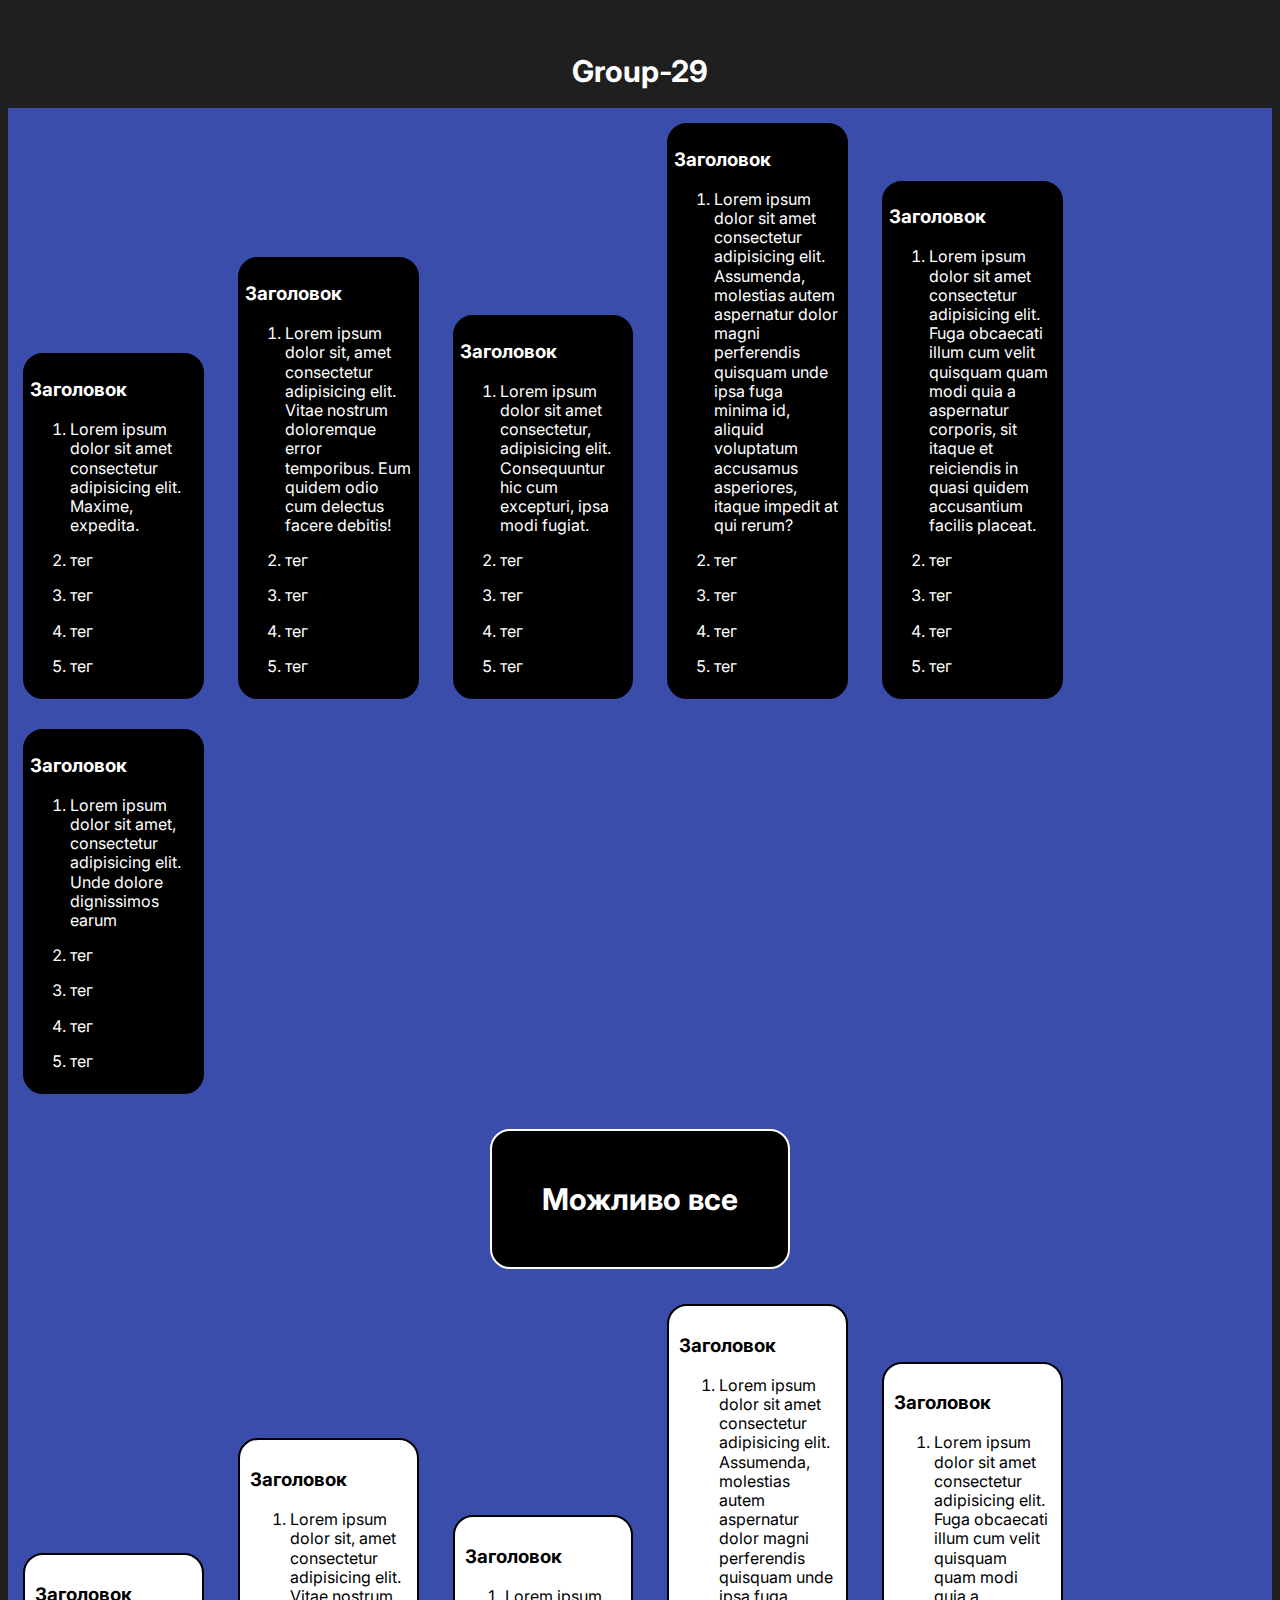
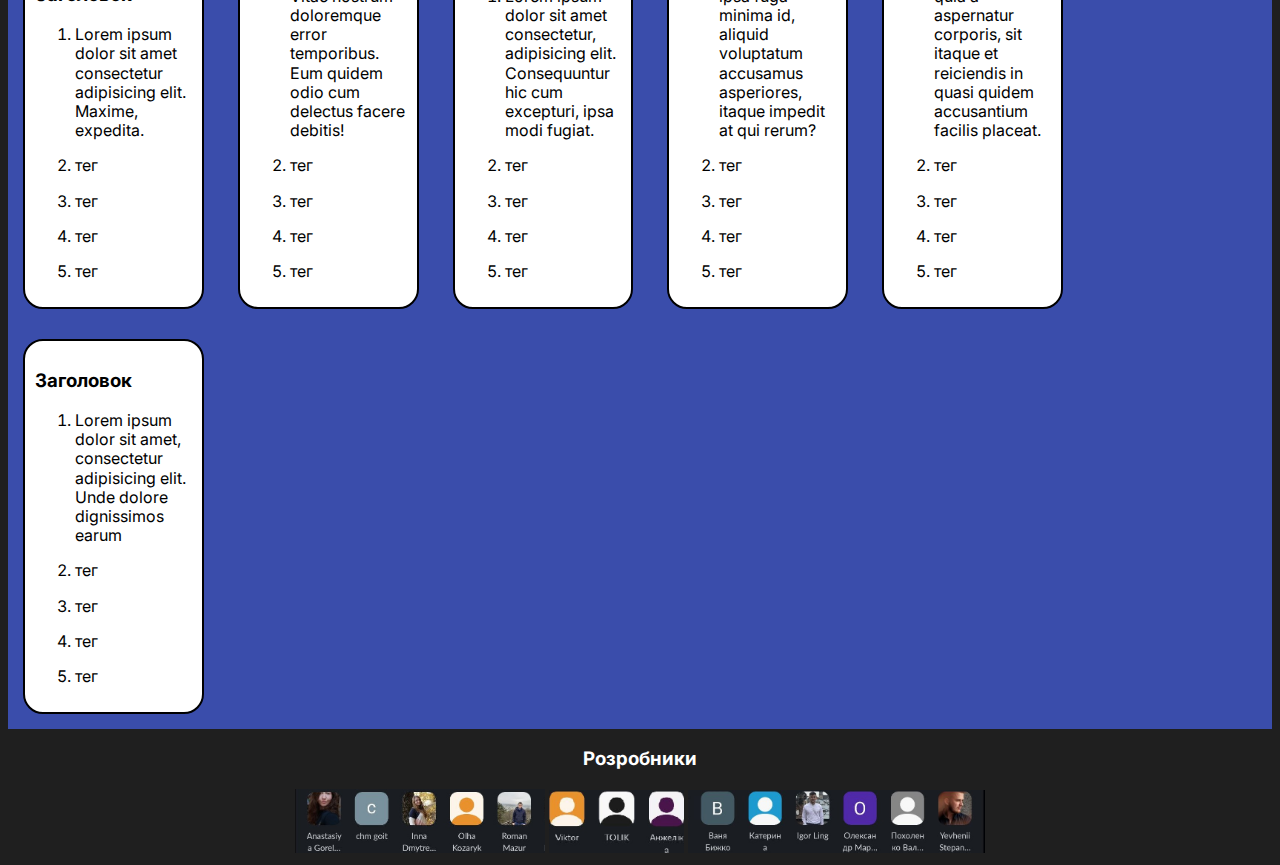
==== index.html @ 70ff9d29 "mind map all" ====
<!DOCTYPE html>
<html lang="uk">
<head>
    <meta charset="UTF-8">
    <meta http-equiv="X-UA-Compatible" content="IE=edge">
    <meta name="viewport" content="width=device-width, initial-scale=1.0">
    <title>Document</title>
    <link rel="stylesheet" href="./CSS/styles.css">
    <link rel="preconnect" href="https://fonts.googleapis.com">
    <link rel="preconnect" href="https://fonts.gstatic.com" crossorigin>
    <link href="https://fonts.googleapis.com/css2?family=Inter:wght@400;700&display=swap" rel="stylesheet">
</head>
<body>
    <header class="hdr-h">
        <h1>Group-29</h1>
    </header>
    <main>

   
    <div class="container">
    <div class="first">
        <div class="d1">
            <h3>Заголовок</h3>
            <ol>
                <li>
                    <p>Lorem ipsum dolor sit amet consectetur adipisicing elit. Maxime, expedita.</p>
                </li>
                <li>
                    <p>тег</p>
                </li>
                <li>
                    <p>тег</p>
                </li>
                <li>
                    <p>тег</p>
                </li>
                <li>
                    <p>тег</p>
                </li>
            </ol>
        </div>
        <div class="d2">
            <h3>Заголовок</h3>
            <ol>
                <li>
                    <p>Lorem ipsum dolor sit, amet consectetur adipisicing elit. Vitae nostrum doloremque error temporibus. Eum quidem odio cum delectus facere debitis!</p>
                </li>
                <li>
                    <p>тег</p>
                </li>
                <li>
                    <p>тег</p>
                </li>
                <li>
                    <p>тег</p>
                </li>
                <li>
                    <p>тег</p>
                </li>
            </ol>
        </div>
        <div class="d3">
            <h3>Заголовок</h3>
            <ol>
                <li>
                    <p>Lorem ipsum dolor sit amet consectetur, adipisicing elit. Consequuntur hic cum excepturi, ipsa modi fugiat.</p>
                </li>
                <li>
                    <p>тег</p>
                </li>
                <li>
                    <p>тег</p>
                </li>
                <li>
                    <p>тег</p>
                </li>
                <li>
                    <p>тег</p>
                </li>
            </ol>
        </div>
        <div class="d4">
            <h3>Заголовок</h3>
            <ol>
                <li>
                    <p>Lorem ipsum dolor sit amet consectetur adipisicing elit. Assumenda, molestias autem aspernatur dolor magni perferendis quisquam unde ipsa fuga minima id, aliquid voluptatum accusamus asperiores, itaque impedit at qui rerum?</p>
                </li>
                <li>
                    <p>тег</p>
                </li>
                <li>
                    <p>тег</p>
                </li>
                <li>
                    <p>тег</p>
                </li>
                <li>
                    <p>тег</p>
                </li>
            </ol>
        </div>
        <div class="d5">
            <h3>Заголовок</h3>
            <ol>
                <li>
                    <p>Lorem ipsum dolor sit amet consectetur adipisicing elit. Fuga obcaecati illum cum velit quisquam quam modi quia a aspernatur corporis, sit itaque et reiciendis in quasi quidem accusantium facilis placeat.</p>
                </li>
                <li>
                    <p>тег</p>
                </li>
                <li>
                    <p>тег</p>
                </li>
                <li>
                    <p>тег</p>
                </li>
                <li>
                    <p>тег</p>
                </li>
            </ol>
        </div>
        
        <div class="d6">
            <h3>Заголовок</h3>
            <ol>
                <li>
                    <p>Lorem ipsum dolor sit amet, consectetur adipisicing elit. Unde dolore dignissimos earum </p>
                </li>
                <li>
                    <p>тег</p>
                </li>
                <li>
                    <p>тег</p>
                </li>
                <li>
                    <p>тег</p>
                </li>
                <li>
                    <p>тег</p>
                </li>
            </ol>
        </div>
        </div>
        <div class="block-h">
        
            <h2 class="main-h2">Можливо все</h2>
       
        </div>
        
                <div class="d7">
                    <h3>Заголовок</h3>
                    <ol>
                        <li>
                            <p>Lorem ipsum dolor sit amet consectetur adipisicing elit. Maxime, expedita.</p>
                        </li>
                        <li>
                            <p>тег</p>
                        </li>
                        <li>
                            <p>тег</p>
                        </li>
                        <li>
                            <p>тег</p>
                        </li>
                        <li>
                            <p>тег</p>
                        </li>
                    </ol>
                </div>
                <div class="d8">
                    <h3>Заголовок</h3>
                    <ol>
                        <li>
                            <p>Lorem ipsum dolor sit, amet consectetur adipisicing elit. Vitae nostrum doloremque error temporibus. Eum
                                quidem odio cum delectus facere debitis!</p>
                        </li>
                        <li>
                            <p>тег</p>
                        </li>
                        <li>
                            <p>тег</p>
                        </li>
                        <li>
                            <p>тег</p>
                        </li>
                        <li>
                            <p>тег</p>
                        </li>
                    </ol>
                </div>
                <div class="d9">
                    <h3>Заголовок</h3>
                    <ol>
                        <li>
                            <p>Lorem ipsum dolor sit amet consectetur, adipisicing elit. Consequuntur hic cum excepturi, ipsa modi
                                fugiat.</p>
                        </li>
                        <li>
                            <p>тег</p>
                        </li>
                        <li>
                            <p>тег</p>
                        </li>
                        <li>
                            <p>тег</p>
                        </li>
                        <li>
                            <p>тег</p>
                        </li>
                    </ol>
                </div>
                <div class="d10">
                    <h3>Заголовок</h3>
                    <ol>
                        <li>
                            <p>Lorem ipsum dolor sit amet consectetur adipisicing elit. Assumenda, molestias autem aspernatur dolor
                                magni perferendis quisquam unde ipsa fuga minima id, aliquid voluptatum accusamus asperiores, itaque
                                impedit at qui rerum?</p>
                        </li>
                        <li>
                            <p>тег</p>
                        </li>
                        <li>
                            <p>тег</p>
                        </li>
                        <li>
                            <p>тег</p>
                        </li>
                        <li>
                            <p>тег</p>
                        </li>
                    </ol>
                </div>
                <div class="d11">
                    <h3>Заголовок</h3>
                    <ol>
                        <li>
                            <p>Lorem ipsum dolor sit amet consectetur adipisicing elit. Fuga obcaecati illum cum velit quisquam quam
                                modi quia a aspernatur corporis, sit itaque et reiciendis in quasi quidem accusantium facilis placeat.
                            </p>
                        </li>
                        <li>
                            <p>тег</p>
                        </li>
                        <li>
                            <p>тег</p>
                        </li>
                        <li>
                            <p>тег</p>
                        </li>
                        <li>
                            <p>тег</p>
                        </li>
                    </ol>
                </div>
                
                <div class="d12">
                    <h3>Заголовок</h3>
                    <ol>
                        <li>
                            <p>Lorem ipsum dolor sit amet, consectetur adipisicing elit. Unde dolore dignissimos earum </p>
                        </li>
                        <li>
                            <p>тег</p>
                        </li>
                        <li>
                            <p>тег</p>
                        </li>
                        <li>
                            <p>тег</p>
                        </li>
                        <li>
                            <p>тег</p>
                        </li>
                    </ol>
                </div>
            </div>
        
    

    
    </main>
<footer class="ftr">
    <h3>Розробники</h3>
    <div class="ftr-foto">
    <img src="./images/1part.jpg" alt="розробники" width="250">
    <img src="./images/2part.jpg" alt="розробники" width="135">
    <img src="./images/3part.jpg" alt="розробники" width="297">
</div>
</footer>
</body>
</html>
---- CSS/styles.css ----
*,
*::before,
*::after {
  box-sizing: border-box;
}

body {
  font-family: Inter, sans-serif;
  font-style: normal;
  font-weight: 400;
  font-size: 16px;
  line-height: 1.2;
  background-color: #1f1f1f;
}

h1 {
  font-weight: 700;
  font-size: 30px;

  color: #fff;
}

.container {
  background-color: #3a4dab;
  margin: 0 auto;
  padding: 0;
}
.hdr-h {
  text-align: center;
  padding: 25px;

  height: 100px;
  margin: 0 0;
  font-weight: 700;
  font-size: 35px;
  line-height: 1.2;
  color: #fff;
  background-color: #1f1f1f;
}

.d1,
.d2,
.d3,
.d4,
.d5,
.d6 {
  border: 2px black solid;
  max-width: 14.3%;
  padding: 5px;
  margin: 15px;
  border-radius: 20px;
  display: inline-block;
  color: #fff;
  background-color: #000;
}

.d1:hover {
  color: #000;
  background-color: #fff;
}

.d2:hover {
  color: black;
  background-color: #fff;
}

.d3:hover {
  color: black;
  background-color: #fff;
}

.d4:hover {
  color: #343234;
  background-color: #fff;
}

.d5:hover {
  color: black;
  background-color: #fff;
}

.d6:hover {
  color: black;
  background-color: #fff;
}

.d7,
.d8,
.d9,
.d10,
.d11,
.d12 {
  color: black;
  background-color: #fff;
  border: 2px black solid;
  max-width: 14.3%;
  padding: 10px;
  margin: 15px;
  border-radius: 20px;
  display: inline-block;
}

.d7:hover {
  color: #fff;
  background-color: black;
}
.d8:hover {
  color: #fff;
  background-color: black;
}
.d9:hover {
  color: #fff;
  background-color: black;
}
.d10:hover {
  color: #fff;
  background-color: black;
}
.d11:hover {
  color: #fff;
  background-color: black;
}
.d12:hover {
  color: #fff;
  background-color: black;
}

.block-h {
  display: flex;
  justify-content: center;
}

.main-h2 {
  font-size: 30px;
  padding: 50px;
  background-color: black;
  text-align: center;
  margin: 20px;
  color: #fff;
  border: 2px solid #fff;
  border-radius: 20px;
}
.main-h2:hover,
.main-h2:focus {
  color: black;
  background-color: #fff;
}

.ftr {
  background-color: #1f1f1f;
  color: white;
  text-align: center;
}

.ftr-foto {
  background-color: #1f1f1f;
}
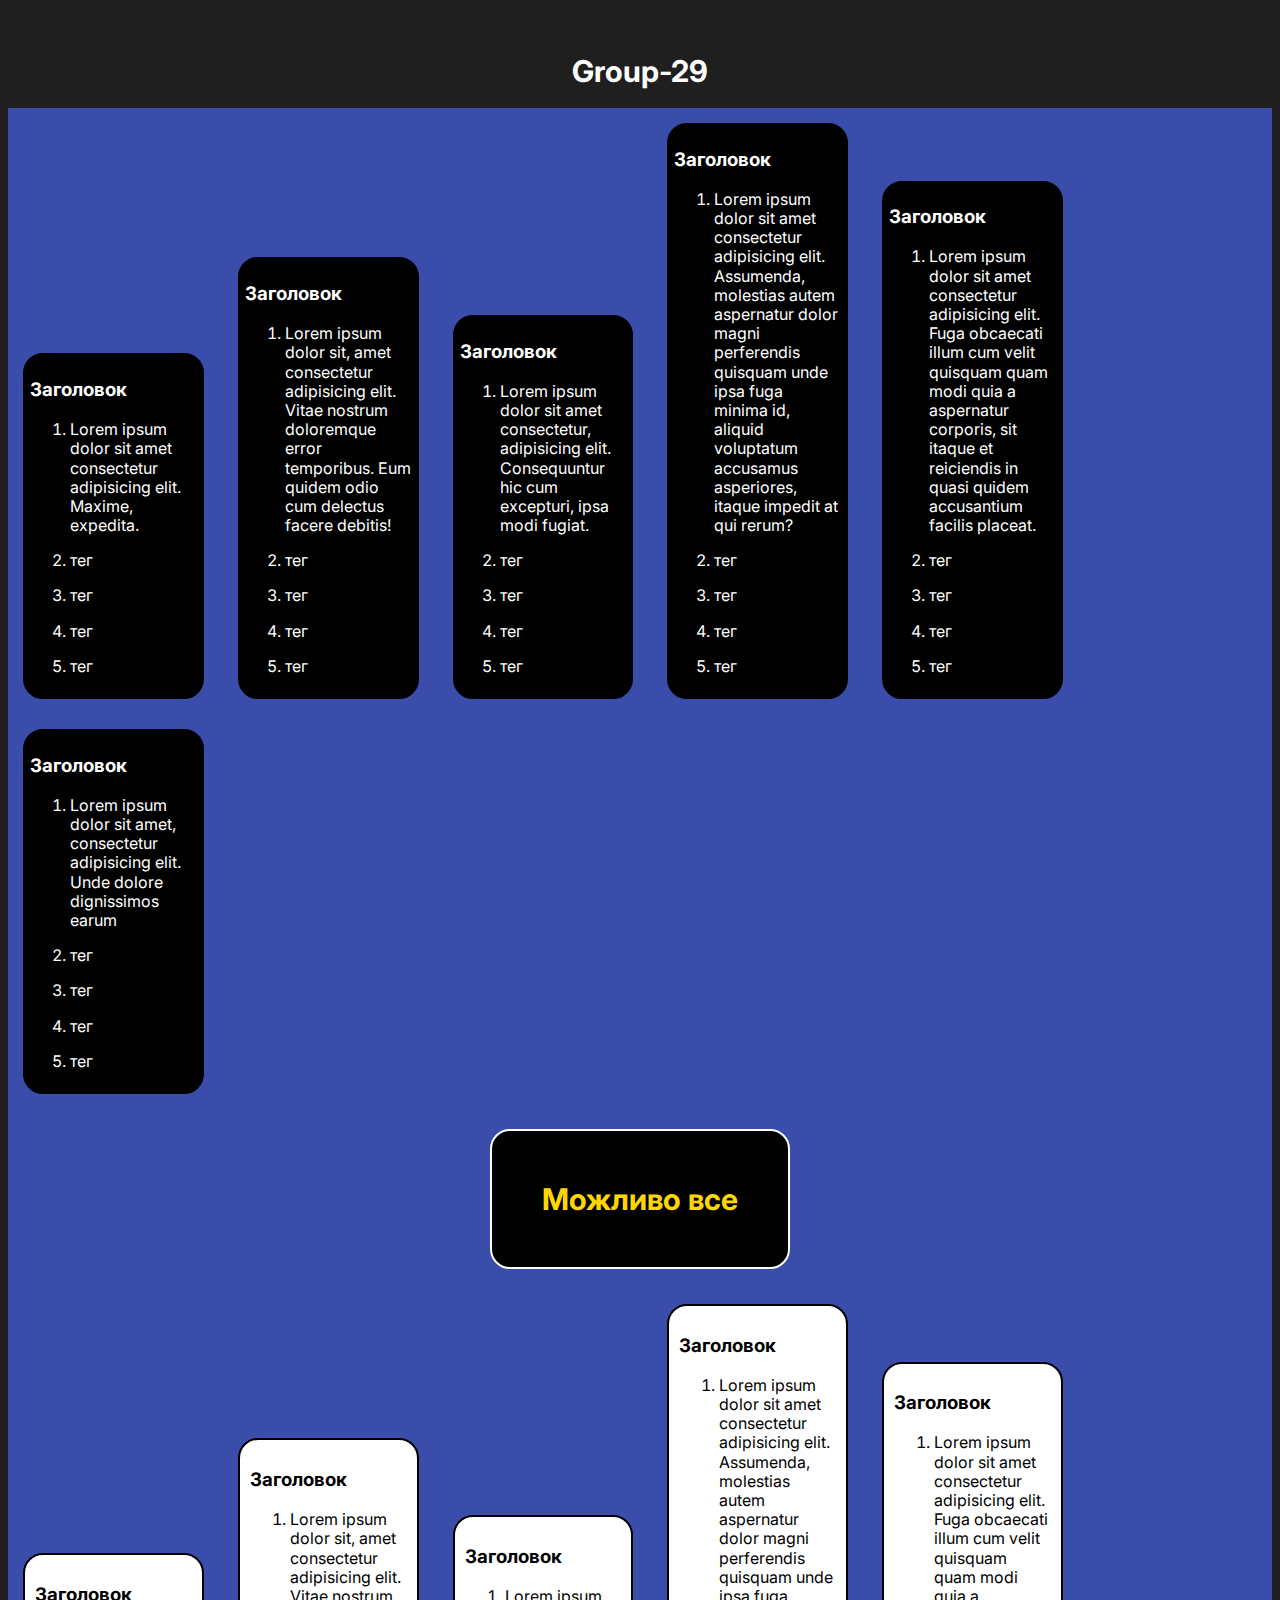
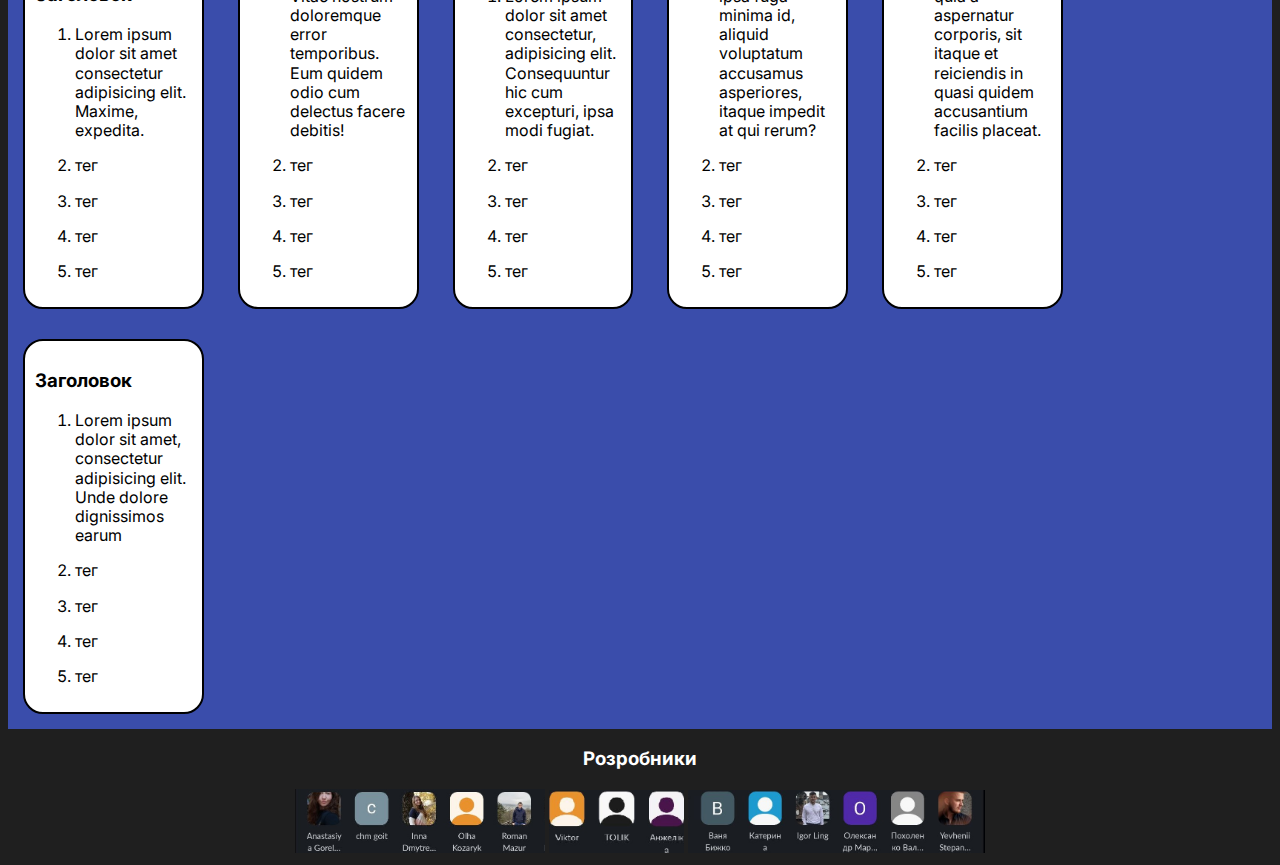
==== commit 51c74a89: "maidmap up" ====
--- a/index.html
+++ b/index.html
@@ -4,7 +4,7 @@
     <meta charset="UTF-8">
     <meta http-equiv="X-UA-Compatible" content="IE=edge">
     <meta name="viewport" content="width=device-width, initial-scale=1.0">
-    <title>Document</title>
+    <title>Mindmap Group-29</title>
     <link rel="stylesheet" href="./CSS/styles.css">
     <link rel="preconnect" href="https://fonts.googleapis.com">
     <link rel="preconnect" href="https://fonts.gstatic.com" crossorigin>
--- a/CSS/styles.css
+++ b/CSS/styles.css
@@ -136,14 +136,14 @@
   background-color: black;
   text-align: center;
   margin: 20px;
-  color: #fff;
+  color: gold;
   border: 2px solid #fff;
   border-radius: 20px;
 }
-.main-h2:hover,
-.main-h2:focus {
+.main-h2:hover {
   color: black;
-  background-color: #fff;
+
+  background-color: gold;
 }
 
 .ftr {
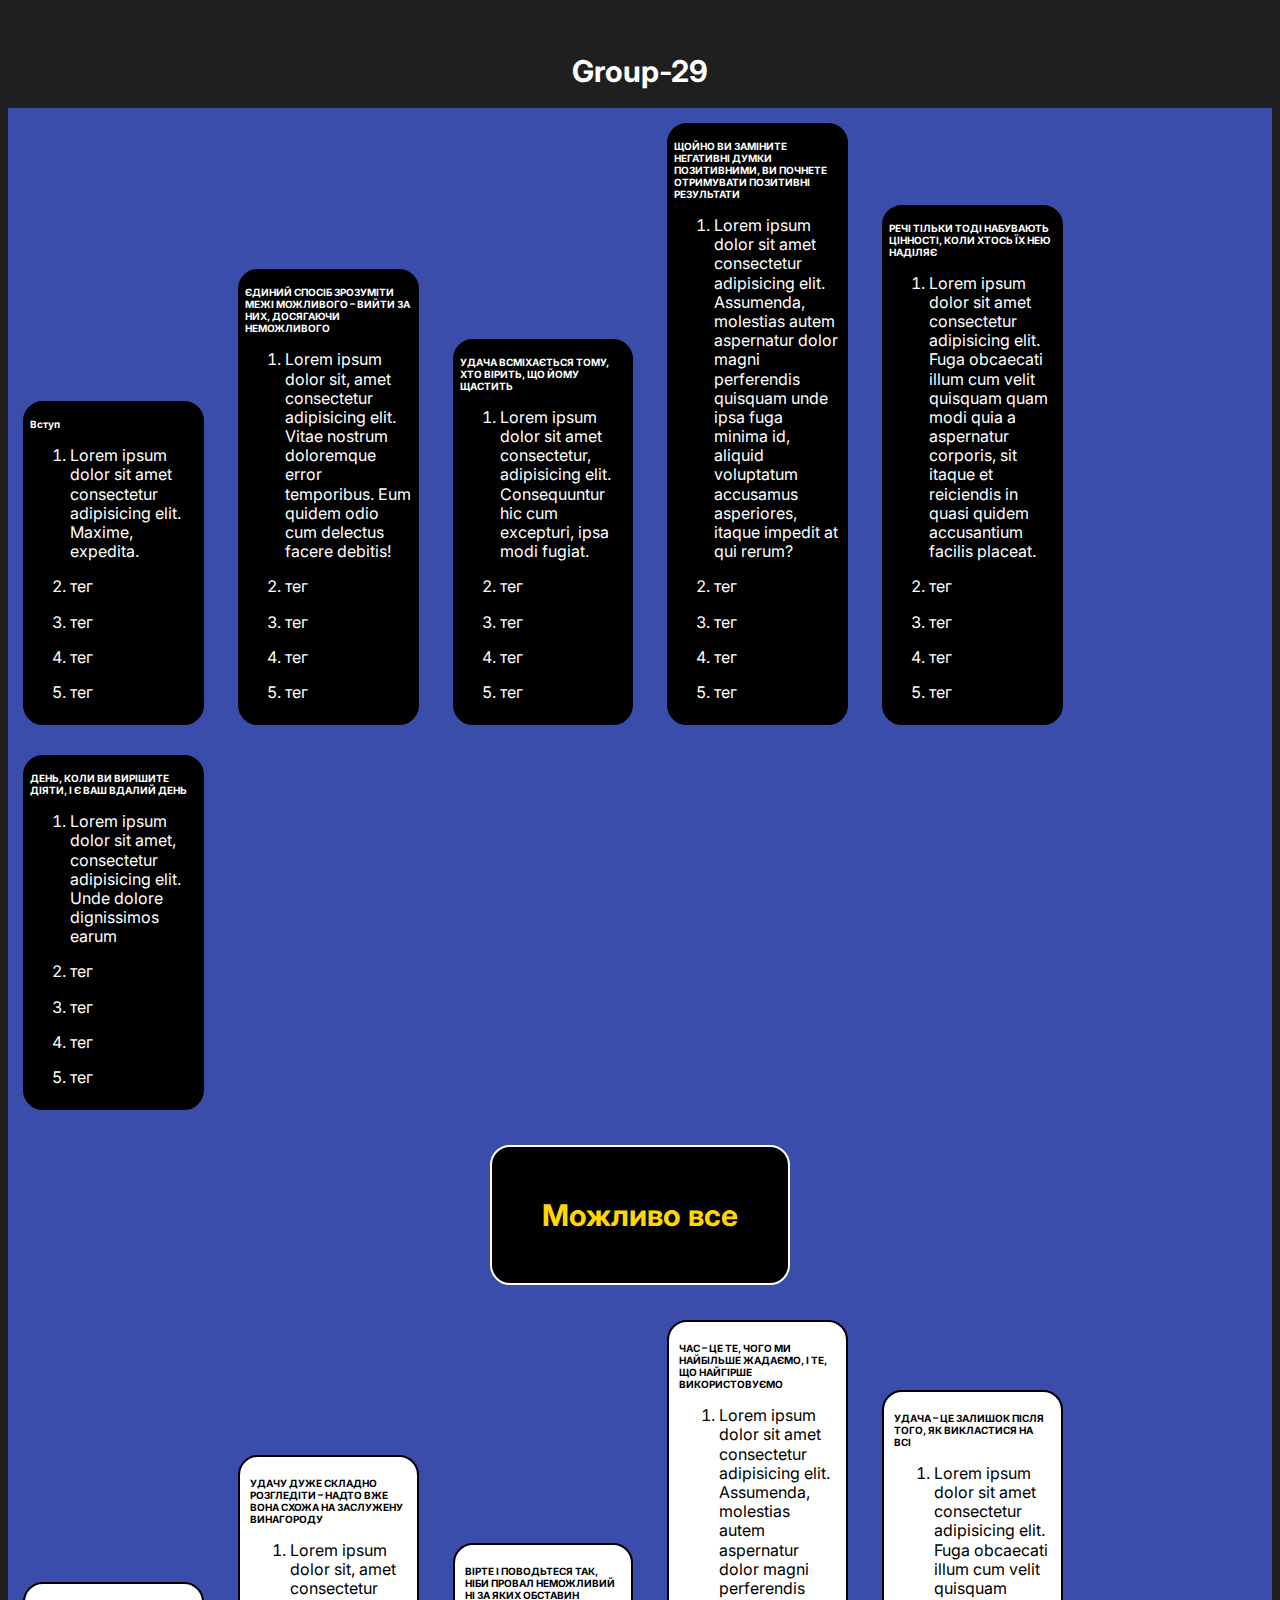
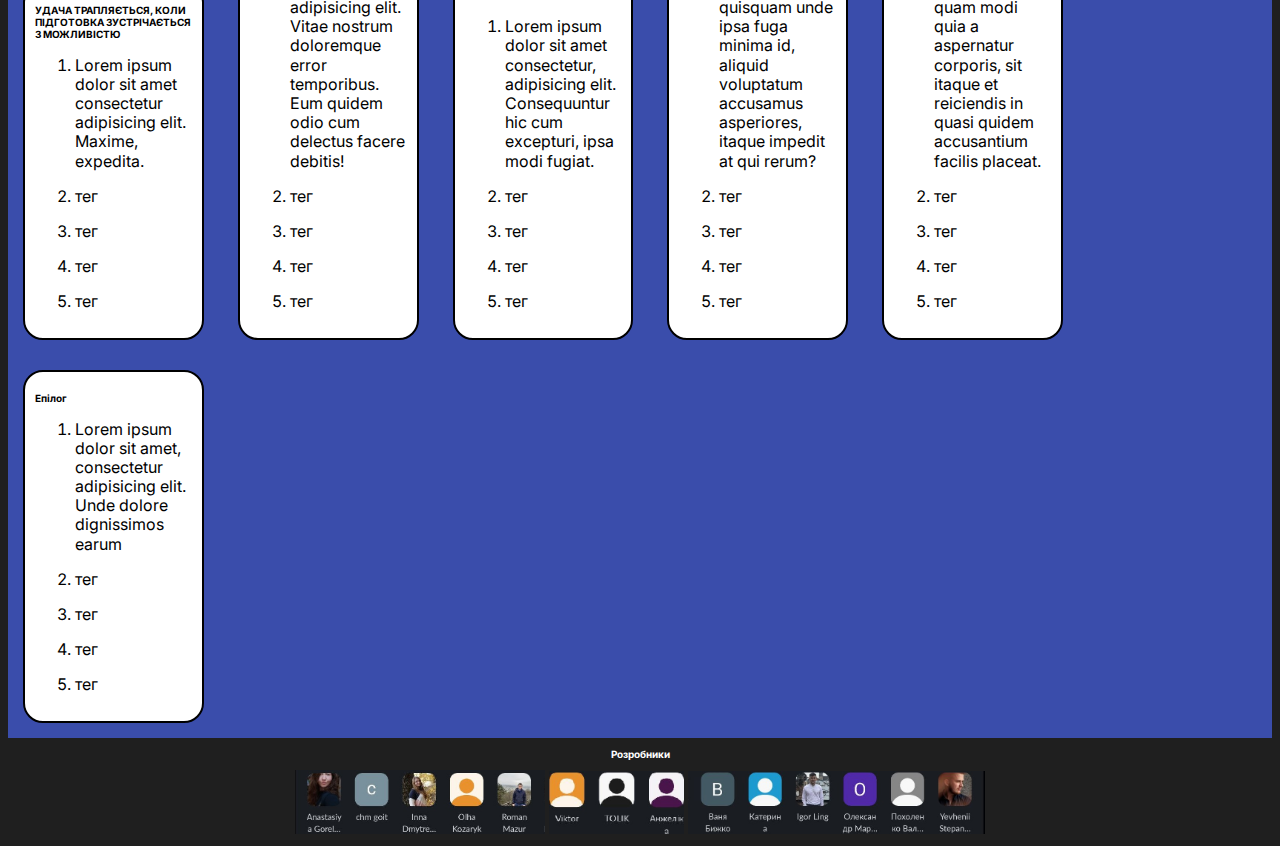
==== commit 09f585dc: "заголовки" ====
--- a/index.html
+++ b/index.html
@@ -20,7 +20,7 @@
     <div class="container">
     <div class="first">
         <div class="d1">
-            <h3>Заголовок</h3>
+            <h3>Вступ</h3>
             <ol>
                 <li>
                     <p>Lorem ipsum dolor sit amet consectetur adipisicing elit. Maxime, expedita.</p>
@@ -40,7 +40,7 @@
             </ol>
         </div>
         <div class="d2">
-            <h3>Заголовок</h3>
+            <h3>ЄДИНИЙ СПОСІБ ЗРОЗУМІТИ МЕЖІ МОЖЛИВОГО – ВИЙТИ ЗА НИХ, ДОСЯГАЮЧИ НЕМОЖЛИВОГО</h3>
             <ol>
                 <li>
                     <p>Lorem ipsum dolor sit, amet consectetur adipisicing elit. Vitae nostrum doloremque error temporibus. Eum quidem odio cum delectus facere debitis!</p>
@@ -60,7 +60,7 @@
             </ol>
         </div>
         <div class="d3">
-            <h3>Заголовок</h3>
+            <h3>УДАЧА ВСМІХАЄТЬСЯ ТОМУ, ХТО ВІРИТЬ, ЩО ЙОМУ ЩАСТИТЬ</h3>
             <ol>
                 <li>
                     <p>Lorem ipsum dolor sit amet consectetur, adipisicing elit. Consequuntur hic cum excepturi, ipsa modi fugiat.</p>
@@ -80,7 +80,8 @@
             </ol>
         </div>
         <div class="d4">
-            <h3>Заголовок</h3>
+            <h3>ЩОЙНО ВИ ЗАМІНИТЕ НЕГАТИВНІ ДУМКИ ПОЗИТИВНИМИ, ВИ ПОЧНЕТЕ ОТРИМУВАТИ
+            ПОЗИТИВНІ РЕЗУЛЬТАТИ</h3>
             <ol>
                 <li>
                     <p>Lorem ipsum dolor sit amet consectetur adipisicing elit. Assumenda, molestias autem aspernatur dolor magni perferendis quisquam unde ipsa fuga minima id, aliquid voluptatum accusamus asperiores, itaque impedit at qui rerum?</p>
@@ -100,7 +101,7 @@
             </ol>
         </div>
         <div class="d5">
-            <h3>Заголовок</h3>
+            <h3>РЕЧІ ТІЛЬКИ ТОДІ НАБУВАЮТЬ ЦІННОСТІ, КОЛИ ХТОСЬ ЇХ НЕЮ НАДІЛЯЄ</h3>
             <ol>
                 <li>
                     <p>Lorem ipsum dolor sit amet consectetur adipisicing elit. Fuga obcaecati illum cum velit quisquam quam modi quia a aspernatur corporis, sit itaque et reiciendis in quasi quidem accusantium facilis placeat.</p>
@@ -121,7 +122,7 @@
         </div>
         
         <div class="d6">
-            <h3>Заголовок</h3>
+            <h3>ДЕНЬ, КОЛИ ВИ ВИРІШИТЕ ДІЯТИ, І Є ВАШ ВДАЛИЙ ДЕНЬ</h3>
             <ol>
                 <li>
                     <p>Lorem ipsum dolor sit amet, consectetur adipisicing elit. Unde dolore dignissimos earum </p>
@@ -148,7 +149,7 @@
         </div>
         
                 <div class="d7">
-                    <h3>Заголовок</h3>
+                    <h3>УДАЧА ТРАПЛЯЄТЬСЯ, КОЛИ ПІДГОТОВКА ЗУСТРІЧАЄТЬСЯ З МОЖЛИВІСТЮ</h3>
                     <ol>
                         <li>
                             <p>Lorem ipsum dolor sit amet consectetur adipisicing elit. Maxime, expedita.</p>
@@ -168,7 +169,8 @@
                     </ol>
                 </div>
                 <div class="d8">
-                    <h3>Заголовок</h3>
+                    <h3>УДАЧУ ДУЖЕ СКЛАДНО РОЗГЛЕДІТИ – НАДТО ВЖЕ ВОНА СХОЖА НА ЗАСЛУЖЕНУ
+                    ВИНАГОРОДУ</h3>
                     <ol>
                         <li>
                             <p>Lorem ipsum dolor sit, amet consectetur adipisicing elit. Vitae nostrum doloremque error temporibus. Eum
@@ -189,7 +191,7 @@
                     </ol>
                 </div>
                 <div class="d9">
-                    <h3>Заголовок</h3>
+                    <h3>ВІРТЕ І ПОВОДЬТЕСЯ ТАК, НІБИ ПРОВАЛ НЕМОЖЛИВИЙ НІ ЗА ЯКИХ ОБСТАВИН</h3>
                     <ol>
                         <li>
                             <p>Lorem ipsum dolor sit amet consectetur, adipisicing elit. Consequuntur hic cum excepturi, ipsa modi
@@ -210,7 +212,7 @@
                     </ol>
                 </div>
                 <div class="d10">
-                    <h3>Заголовок</h3>
+                    <h3>ЧАС – ЦЕ ТЕ, ЧОГО МИ НАЙБІЛЬШЕ ЖАДАЄМО, І ТЕ, ЩО НАЙГІРШЕ ВИКОРИСТОВУЄМО</h3>
                     <ol>
                         <li>
                             <p>Lorem ipsum dolor sit amet consectetur adipisicing elit. Assumenda, molestias autem aspernatur dolor
@@ -232,7 +234,7 @@
                     </ol>
                 </div>
                 <div class="d11">
-                    <h3>Заголовок</h3>
+                    <h3>УДАЧА – ЦЕ ЗАЛИШОК ПІСЛЯ ТОГО, ЯК ВИКЛАСТИСЯ НА ВСІ</h3>
                     <ol>
                         <li>
                             <p>Lorem ipsum dolor sit amet consectetur adipisicing elit. Fuga obcaecati illum cum velit quisquam quam
@@ -255,7 +257,7 @@
                 </div>
                 
                 <div class="d12">
-                    <h3>Заголовок</h3>
+                    <h3>Епілог</h3>
                     <ol>
                         <li>
                             <p>Lorem ipsum dolor sit amet, consectetur adipisicing elit. Unde dolore dignissimos earum </p>
--- a/CSS/styles.css
+++ b/CSS/styles.css
@@ -18,6 +18,11 @@
   font-size: 30px;
 
   color: #fff;
+}
+
+h3 {
+  font-weight: 700;
+  font-size: 10px;
 }
 
 .container {
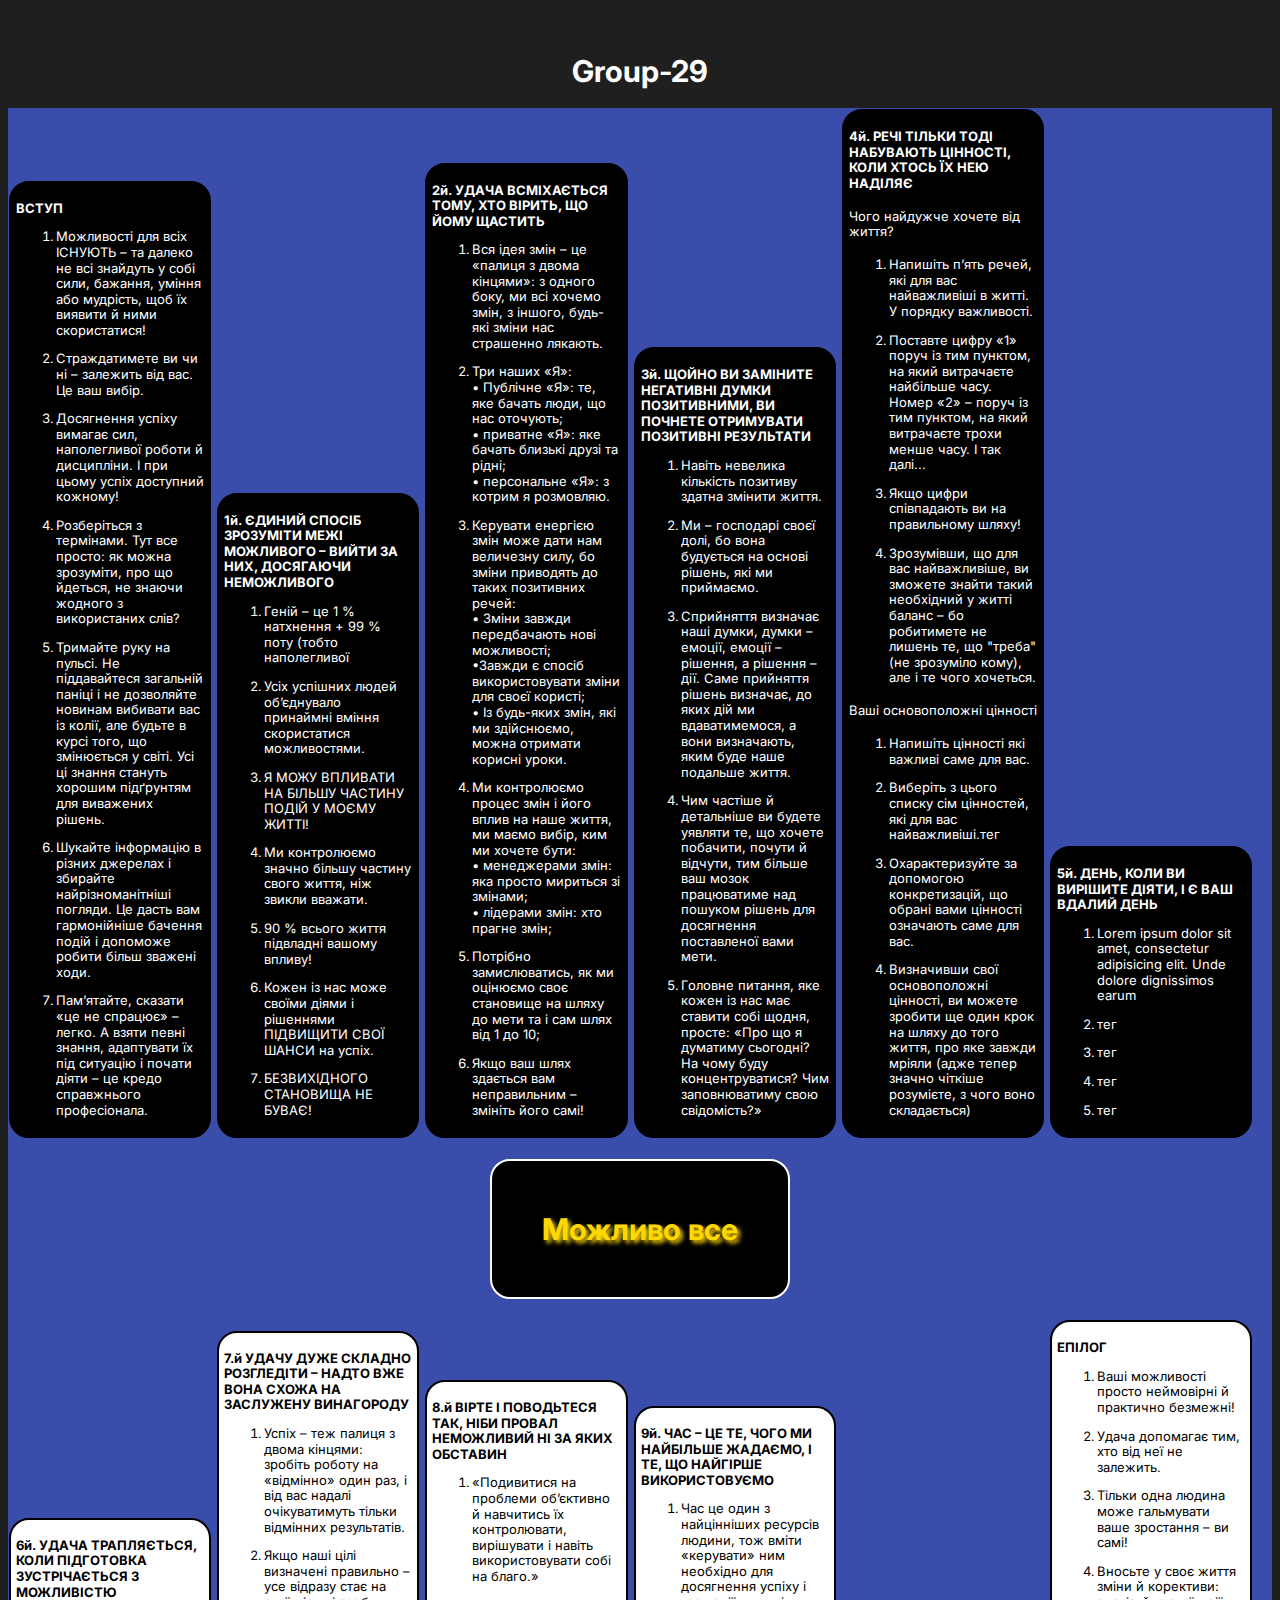
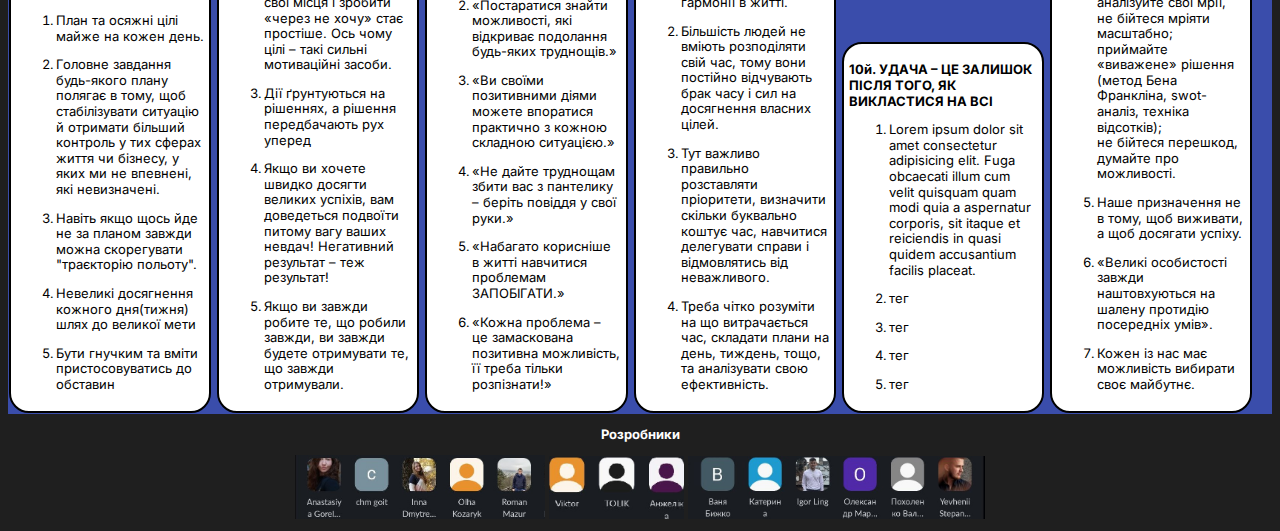
==== commit f5655173: "разметка" ====
--- a/index.html
+++ b/index.html
@@ -20,109 +20,158 @@
     <div class="container">
     <div class="first">
         <div class="d1">
-            <h3>Вступ</h3>
-            <ol>
-                <li>
-                    <p>Lorem ipsum dolor sit amet consectetur adipisicing elit. Maxime, expedita.</p>
-                </li>
-                <li>
-                    <p>тег</p>
-                </li>
-                <li>
-                    <p>тег</p>
-                </li>
-                <li>
-                    <p>тег</p>
-                </li>
-                <li>
-                    <p>тег</p>
+            <h3>ВСТУП</h3>
+            <ol>
+                <li>
+                    <p> Можливості для всіх ІСНУЮТЬ – та далеко не всі знайдуть у собі сили, бажання, уміння або мудрість, щоб їх виявити й
+                    ними скористатися!</p>
+                </li>
+                <li>
+                    <p> Страждатимете ви чи ні – залежить від вас. Це ваш вибір.</p>
+                </li>
+                <li>
+                    <p>Досягнення успіху вимагає сил, наполегливої роботи й дисципліни. І при цьому успіх доступний кожному!</p>
+                </li>
+                <li>
+                    <p>Розберіться з термінами. Тут все просто: як можна зрозуміти, про що йдеться, не знаючи жодного з використаних слів?</p>
+                </li>
+                <li>
+                    <p>Тримайте руку на пульсі. Не піддавайтеся загальній паніці і не дозволяйте новинам вибивати вас із колії, але будьте в
+                    курсі того, що змінюється у світі. Усі ці знання стануть хорошим підґрунтям для виважених рішень.</p>
+                </li>
+                <li>
+                    <p>Шукайте інформацію в різних джерелах і збирайте найрізноманітніші погляди. Це дасть вам гармонійніше бачення подій і
+                    допоможе робити більш зважені ходи.</p>
+                </li>
+                <li>
+                    <p>Пам’ятайте, сказати «це не спрацює» – легко. А взяти певні знання, адаптувати їх під ситуацію і почати діяти – це кредо
+                    справжнього професіонала.</p>
                 </li>
             </ol>
         </div>
         <div class="d2">
-            <h3>ЄДИНИЙ СПОСІБ ЗРОЗУМІТИ МЕЖІ МОЖЛИВОГО – ВИЙТИ ЗА НИХ, ДОСЯГАЮЧИ НЕМОЖЛИВОГО</h3>
-            <ol>
-                <li>
-                    <p>Lorem ipsum dolor sit, amet consectetur adipisicing elit. Vitae nostrum doloremque error temporibus. Eum quidem odio cum delectus facere debitis!</p>
-                </li>
-                <li>
-                    <p>тег</p>
-                </li>
-                <li>
-                    <p>тег</p>
-                </li>
-                <li>
-                    <p>тег</p>
-                </li>
-                <li>
-                    <p>тег</p>
+            <h3>1й. ЄДИНИЙ СПОСІБ ЗРОЗУМІТИ МЕЖІ МОЖЛИВОГО – ВИЙТИ ЗА НИХ, ДОСЯГАЮЧИ НЕМОЖЛИВОГО</h3>
+            <ol>
+                <li>
+                    <p>Геній – це 1 % натхнення + 99 % поту (тобто наполегливої</p>
+                </li>
+                <li>
+                    <p>Усіх успішних людей об’єднувало принаймні вміння скористатися можливостями.</p>
+                </li>
+                <li>
+                    <p>Я МОЖУ ВПЛИВАТИ НА БІЛЬШУ ЧАСТИНУ ПОДІЙ У
+                    МОЄМУ ЖИТТІ!</p>
+                </li>
+                <li>
+                    <p>Ми контролюємо значно більшу частину свого життя, ніж звикли вважати.</p>
+                </li>
+                <li>
+                    <p>90 % всього життя підвладні вашому впливу!</p>
+                </li>
+                <li>
+                    <p>Кожен із нас може своїми діями і рішеннями ПІДВИЩИТИ СВОЇ ШАНСИ на успіх.</p>
+                </li>
+                <li>
+                    <p>БЕЗВИХІДНОГО СТАНОВИЩА НЕ БУВАЄ!</p>
                 </li>
             </ol>
         </div>
         <div class="d3">
-            <h3>УДАЧА ВСМІХАЄТЬСЯ ТОМУ, ХТО ВІРИТЬ, ЩО ЙОМУ ЩАСТИТЬ</h3>
-            <ol>
-                <li>
-                    <p>Lorem ipsum dolor sit amet consectetur, adipisicing elit. Consequuntur hic cum excepturi, ipsa modi fugiat.</p>
-                </li>
-                <li>
-                    <p>тег</p>
-                </li>
-                <li>
-                    <p>тег</p>
-                </li>
-                <li>
-                    <p>тег</p>
-                </li>
-                <li>
-                    <p>тег</p>
+            <h3>2й. УДАЧА ВСМІХАЄТЬСЯ ТОМУ, ХТО ВІРИТЬ, ЩО ЙОМУ ЩАСТИТЬ</h3>
+            <ol>
+                <li>
+                    <p>Вся ідея змін – це «палиця з двома кінцями»: з одного боку, ми всі хочемо змін, з іншого, будь-які зміни нас страшенно лякають.</p>
+                </li>
+                <li>
+                    <p>Три наших «Я»:<br>
+                    • Публічне «Я»: те, яке бачать люди, що нас оточують;<br>
+                    • приватне «Я»: яке бачать близькі друзі та рідні;<br>
+                    • персональне «Я»: з котрим я розмовляю.</p>
+                </li>
+                <li>
+                    <p>Керувати енергією змін може дати нам величезну силу, бо зміни приводять до таких позитивних речей:<br>
+                    • Зміни завжди передбачають нові можливості;<br>
+                    •Завжди є спосіб використовувати зміни для своєї користі;<br>
+                    • Із будь-яких змін, які ми здійснюємо, можна отримати корисні уроки.</p>
+                </li>
+                <li>
+                    <p>Ми контролюємо процес змін і його вплив на наше життя, ми маємо вибір, ким ми хочете бути:<br>
+                    • менеджерами змін: яка просто мириться зі змінами;<br>
+                    • лідерами змін: хто прагне змін;</p>
+                </li>
+                <li>
+                    <p>Потрібно замислюватись, як ми оцінюємо своє становище на шляху до мети та і сам шлях від 1 до 10;</p>
+                </li>
+                <li>
+                    <p>Якщо ваш шлях здається вам неправильним – змініть його самі!</p>
                 </li>
             </ol>
         </div>
         <div class="d4">
-            <h3>ЩОЙНО ВИ ЗАМІНИТЕ НЕГАТИВНІ ДУМКИ ПОЗИТИВНИМИ, ВИ ПОЧНЕТЕ ОТРИМУВАТИ
+            <h3>3й. ЩОЙНО ВИ ЗАМІНИТЕ НЕГАТИВНІ ДУМКИ ПОЗИТИВНИМИ, ВИ ПОЧНЕТЕ ОТРИМУВАТИ
             ПОЗИТИВНІ РЕЗУЛЬТАТИ</h3>
             <ol>
                 <li>
-                    <p>Lorem ipsum dolor sit amet consectetur adipisicing elit. Assumenda, molestias autem aspernatur dolor magni perferendis quisquam unde ipsa fuga minima id, aliquid voluptatum accusamus asperiores, itaque impedit at qui rerum?</p>
-                </li>
-                <li>
-                    <p>тег</p>
-                </li>
-                <li>
-                    <p>тег</p>
-                </li>
-                <li>
-                    <p>тег</p>
-                </li>
-                <li>
-                    <p>тег</p>
+                    <p>Навіть невелика кількість позитиву здатна змінити життя.</p>
+                </li>
+                <li>
+                    <p>Ми – господарі своєї долі, бо вона будується на основі рішень, які ми приймаємо.</p>
+                </li>
+                <li>
+                    <p>Сприйняття визначає наші думки, думки – емоції, емоції – рішення, а рішення –дії. Саме прийняття рішень визначає, до
+                    яких дій ми вдаватимемося, а вони визначають, яким буде наше подальше життя.</p>
+                </li>
+                <li>
+                    <p>Чим частіше й детальніше ви будете уявляти те, що хочете побачити, почути й відчути, тим більше ваш мозок працюватиме
+                    над пошуком рішень для досягнення поставленої вами мети.</p>
+                </li>
+                <li>
+                    <p>Головне питання, яке кожен із нас має ставити собі щодня, просте: «Про що я думатиму сьогодні? На чому буду
+                    концентруватися? Чим заповнюватиму свою свідомість?»</p>
                 </li>
             </ol>
         </div>
         <div class="d5">
-            <h3>РЕЧІ ТІЛЬКИ ТОДІ НАБУВАЮТЬ ЦІННОСТІ, КОЛИ ХТОСЬ ЇХ НЕЮ НАДІЛЯЄ</h3>
-            <ol>
-                <li>
-                    <p>Lorem ipsum dolor sit amet consectetur adipisicing elit. Fuga obcaecati illum cum velit quisquam quam modi quia a aspernatur corporis, sit itaque et reiciendis in quasi quidem accusantium facilis placeat.</p>
-                </li>
-                <li>
-                    <p>тег</p>
-                </li>
-                <li>
-                    <p>тег</p>
-                </li>
-                <li>
-                    <p>тег</p>
-                </li>
-                <li>
-                    <p>тег</p>
-                </li>
+            <h3>4й. РЕЧІ ТІЛЬКИ ТОДІ НАБУВАЮТЬ ЦІННОСТІ, КОЛИ ХТОСЬ ЇХ НЕЮ НАДІЛЯЄ</h3>
+            <h4>Чого найдужче хочете від життя?</h4>
+            <ol>
+                <li>
+                    <p>Напишіть п’ять речей, які для вас найважливіші в житті. У порядку важливості.</p>
+                </li>
+                <li>
+                    <p>Поставте цифру «1» поруч із тим пунктом, на який витрачаєте найбільше часу. Номер «2» – поруч із тим пунктом, на
+                    який витрачаєте трохи менше часу. І так далі...</p>
+                </li>
+                <li>
+                    <p>Якщо цифри співпадають ви на правильному шляху!</p>
+                </li>
+                <li>
+                    <p>Зрозумівши, що для вас найважливіше, ви зможете знайти такий необхідний у житті баланс – бо робитимете не лишень те,
+                    що "треба" (не зрозуміло кому), але і те чого хочеться.</p>
+                </li>
+                
+            </ol>
+            <h4>Ваші основоположні цінності</h4>
+            <ol>
+                <li>
+                    <p>Напишіть цінності які важливі саме для вас.</p>
+                </li>
+                <li>
+                    <p>Виберіть з цього списку сім цінностей, які для вас найважливіші.тег</p>
+                </li>
+                <li>
+                    <p>Охарактеризуйте за допомогою конкретизацій, що обрані вами цінності означають саме для вас.</p>
+                </li>
+                <li>
+                    <p>Визначивши свої основоположні цінності, ви можете зробити ще один крок на шляху до того
+                    життя, про яке завжди мріяли (адже тепер значно чіткіше розумієте, з чого воно складається)</p>
+                </li>
+            
             </ol>
         </div>
         
         <div class="d6">
-            <h3>ДЕНЬ, КОЛИ ВИ ВИРІШИТЕ ДІЯТИ, І Є ВАШ ВДАЛИЙ ДЕНЬ</h3>
+            <h3>5й. ДЕНЬ, КОЛИ ВИ ВИРІШИТЕ ДІЯТИ, І Є ВАШ ВДАЛИЙ ДЕНЬ</h3>
             <ol>
                 <li>
                     <p>Lorem ipsum dolor sit amet, consectetur adipisicing elit. Unde dolore dignissimos earum </p>
@@ -149,92 +198,94 @@
         </div>
         
                 <div class="d7">
-                    <h3>УДАЧА ТРАПЛЯЄТЬСЯ, КОЛИ ПІДГОТОВКА ЗУСТРІЧАЄТЬСЯ З МОЖЛИВІСТЮ</h3>
-                    <ol>
-                        <li>
-                            <p>Lorem ipsum dolor sit amet consectetur adipisicing elit. Maxime, expedita.</p>
-                        </li>
-                        <li>
-                            <p>тег</p>
-                        </li>
-                        <li>
-                            <p>тег</p>
-                        </li>
-                        <li>
-                            <p>тег</p>
-                        </li>
-                        <li>
-                            <p>тег</p>
+                    <h3>6й. УДАЧА ТРАПЛЯЄТЬСЯ, КОЛИ ПІДГОТОВКА ЗУСТРІЧАЄТЬСЯ З МОЖЛИВІСТЮ</h3>
+                    <ol>
+                        <li>
+                            <p>План та осяжні цілі майже на кожен день.</p>
+                        </li>
+                        <li>
+                            <p>Головне завдання будь-якого плану полягає в тому, щоб стабілізувати ситуацію й
+                            отримати більший контроль у тих сферах життя чи бізнесу, у яких ми не впевнені, які невизначені.</p>
+                        </li>
+                        <li>
+                            <p>Навіть якщо щось йде не за планом завжди можна скорегувати "траєкторію польоту".</p>
+                        </li>
+                        <li>
+                            <p>Невеликі досягнення кожного дня(тижня) шлях до великої мети</p>
+                        </li>
+                        <li>
+                            <p>Бути гнучким та вміти пристосовуватись до обставин</p>
                         </li>
                     </ol>
                 </div>
                 <div class="d8">
-                    <h3>УДАЧУ ДУЖЕ СКЛАДНО РОЗГЛЕДІТИ – НАДТО ВЖЕ ВОНА СХОЖА НА ЗАСЛУЖЕНУ
+                    <h3>7.й УДАЧУ ДУЖЕ СКЛАДНО РОЗГЛЕДІТИ – НАДТО ВЖЕ ВОНА СХОЖА НА ЗАСЛУЖЕНУ
                     ВИНАГОРОДУ</h3>
                     <ol>
                         <li>
-                            <p>Lorem ipsum dolor sit, amet consectetur adipisicing elit. Vitae nostrum doloremque error temporibus. Eum
-                                quidem odio cum delectus facere debitis!</p>
-                        </li>
-                        <li>
-                            <p>тег</p>
-                        </li>
-                        <li>
-                            <p>тег</p>
-                        </li>
-                        <li>
-                            <p>тег</p>
-                        </li>
-                        <li>
-                            <p>тег</p>
+                            <p>Успіх – теж палиця з двома кінцями: зробіть роботу на «відмінно» один раз, і від вас надалі очікуватимуть тільки відмінних результатів.</p>
+                        </li>
+                        <li>
+                            <p>Якщо наші цілі визначені правильно – усе відразу стає на свої місця і зробити «через не хочу» стає простіше. Ось чому
+                            цілі – такі сильні мотиваційні засоби.</p>
+                        </li>
+                        <li>
+                            <p>Дії ґрунтуються на рішеннях, а рішення передбачають рух уперед</p>
+                        </li>
+                        <li>
+                            <p>Якщо ви хочете швидко досягти великих успіхів, вам доведеться подвоїти питому вагу ваших невдач! Негативний результат –
+                            теж результат!</p>
+                        </li>
+                        <li>
+                            <p>Якщо ви завжди робите те, що робили завжди, ви завжди будете отримувати те, що завжди отримували.</p>
                         </li>
                     </ol>
                 </div>
                 <div class="d9">
-                    <h3>ВІРТЕ І ПОВОДЬТЕСЯ ТАК, НІБИ ПРОВАЛ НЕМОЖЛИВИЙ НІ ЗА ЯКИХ ОБСТАВИН</h3>
-                    <ol>
-                        <li>
-                            <p>Lorem ipsum dolor sit amet consectetur, adipisicing elit. Consequuntur hic cum excepturi, ipsa modi
-                                fugiat.</p>
-                        </li>
-                        <li>
-                            <p>тег</p>
-                        </li>
-                        <li>
-                            <p>тег</p>
-                        </li>
-                        <li>
-                            <p>тег</p>
-                        </li>
-                        <li>
-                            <p>тег</p>
+                    <h3>8.й ВІРТЕ І ПОВОДЬТЕСЯ ТАК, НІБИ ПРОВАЛ НЕМОЖЛИВИЙ НІ ЗА ЯКИХ ОБСТАВИН</h3>
+                    <ol>
+                        <li>
+                            <p>«Подивитися на проблеми об’єктивно й навчитись їх контролювати, вирішувати і навіть використовувати собі на благо.»</p>
+                        </li>
+                        <li>
+                            <p>«Постаратися знайти можливості, які відкриває подолання будь-яких труднощів.»</p>
+                        </li>
+                        <li>
+                            <p>«Ви своїми позитивними діями можете впоратися практично з кожною складною ситуацією.»</p>
+                        </li>
+                        <li>
+                            <p>«Не дайте труднощам збити вас з пантелику – беріть повіддя у свої руки.»</p>
+                        </li>
+                        <li>
+                            <p>«Набагато корисніше в житті навчитися проблемам ЗАПОБІГАТИ.»</p>
+                        </li>
+                        <li>
+                            <p>«Кожна проблема – це замаскована позитивна можливість, її треба тільки розпізнати!»</p>
                         </li>
                     </ol>
                 </div>
                 <div class="d10">
-                    <h3>ЧАС – ЦЕ ТЕ, ЧОГО МИ НАЙБІЛЬШЕ ЖАДАЄМО, І ТЕ, ЩО НАЙГІРШЕ ВИКОРИСТОВУЄМО</h3>
-                    <ol>
-                        <li>
-                            <p>Lorem ipsum dolor sit amet consectetur adipisicing elit. Assumenda, molestias autem aspernatur dolor
-                                magni perferendis quisquam unde ipsa fuga minima id, aliquid voluptatum accusamus asperiores, itaque
-                                impedit at qui rerum?</p>
-                        </li>
-                        <li>
-                            <p>тег</p>
-                        </li>
-                        <li>
-                            <p>тег</p>
-                        </li>
-                        <li>
-                            <p>тег</p>
-                        </li>
-                        <li>
-                            <p>тег</p>
-                        </li>
+                    <h3>9й. ЧАС – ЦЕ ТЕ, ЧОГО МИ НАЙБІЛЬШЕ ЖАДАЄМО, І ТЕ, ЩО НАЙГІРШЕ ВИКОРИСТОВУЄМО</h3>
+                    <ol>
+                        <li>
+                            <p>Час це один з найцінніших ресурсів людини, тож вміти «керувати» ним необхідно для досягнення успіху і гармонії в житті.</p>
+                        </li>
+                        <li>
+                            <p>Більшість людей не вміють розподіляти свій час, тому вони постійно відчувають брак часу і сил на досягнення власних
+                            цілей.</p>
+                        </li>
+                        <li>
+                            <p>Тут важливо правильно розставляти пріоритети, визначити скільки буквально коштує час, навчитися делегувати справи і
+                            відмовлятись від неважливого.</p>
+                        </li>
+                        <li>
+                            <p>Треба чітко розуміти на що витрачається час, складати плани на день, тиждень, тощо, та аналізувати свою ефективність.</p>
+                        </li>
+                        
                     </ol>
                 </div>
                 <div class="d11">
-                    <h3>УДАЧА – ЦЕ ЗАЛИШОК ПІСЛЯ ТОГО, ЯК ВИКЛАСТИСЯ НА ВСІ</h3>
+                    <h3>10й. УДАЧА – ЦЕ ЗАЛИШОК ПІСЛЯ ТОГО, ЯК ВИКЛАСТИСЯ НА ВСІ</h3>
                     <ol>
                         <li>
                             <p>Lorem ipsum dolor sit amet consectetur adipisicing elit. Fuga obcaecati illum cum velit quisquam quam
@@ -257,22 +308,31 @@
                 </div>
                 
                 <div class="d12">
-                    <h3>Епілог</h3>
-                    <ol>
-                        <li>
-                            <p>Lorem ipsum dolor sit amet, consectetur adipisicing elit. Unde dolore dignissimos earum </p>
-                        </li>
-                        <li>
-                            <p>тег</p>
-                        </li>
-                        <li>
-                            <p>тег</p>
-                        </li>
-                        <li>
-                            <p>тег</p>
-                        </li>
-                        <li>
-                            <p>тег</p>
+                    <h3>ЕПІЛОГ</h3>
+                    <ol>
+                        <li>
+                            <p>Ваші можливості просто неймовірні й практично безмежні!</p>
+                        </li>
+                        <li>
+                            <p>Удача допомагає тим, хто від неї не залежить.</p>
+                        </li>
+                        <li>
+                            <p>Тільки одна людина може гальмувати ваше зростання – ви самі!</p>
+                        </li>
+                        <li>
+                            <p>Вносьте у своє життя зміни й корективи: <br>
+                            аналізуйте свої мрії, не бійтеся мріяти масштабно;<br>
+                            приймайте «виважене» рішення (метод Бена Франкліна, swot-аналіз, техніка відсотків);<br>
+                            не бійтеся перешкод, думайте про можливості.</p>
+                        </li>
+                        <li>
+                            <p>Наше призначення не в тому, щоб виживати, а щоб досягати успіху.</p>
+                        </li>
+                        <li>
+                            <p>«Великі особистості завжди наштовхуються на шалену протидію посередніх умів».</p>
+                        </li>
+                        <li>
+                            <p>Кожен із нас має можливість вибирати своє майбутнє.</p>
                         </li>
                     </ol>
                 </div>
--- a/CSS/styles.css
+++ b/CSS/styles.css
@@ -8,7 +8,7 @@
   font-family: Inter, sans-serif;
   font-style: normal;
   font-weight: 400;
-  font-size: 16px;
+  font-size: 13px;
   line-height: 1.2;
   background-color: #1f1f1f;
 }
@@ -22,7 +22,10 @@
 
 h3 {
   font-weight: 700;
-  font-size: 10px;
+  font-size: 13px;
+}
+h4 {
+  font-weight: 400;
 }
 
 .container {
@@ -50,9 +53,9 @@
 .d5,
 .d6 {
   border: 2px black solid;
-  max-width: 14.3%;
+  max-width: 16%;
   padding: 5px;
-  margin: 15px;
+  margin: 1px;
   border-radius: 20px;
   display: inline-block;
   color: #fff;
@@ -98,9 +101,9 @@
   color: black;
   background-color: #fff;
   border: 2px black solid;
-  max-width: 14.3%;
-  padding: 10px;
-  margin: 15px;
+  max-width: 16%;
+  padding: 5px;
+  margin: 1px;
   border-radius: 20px;
   display: inline-block;
 }
@@ -144,11 +147,13 @@
   color: gold;
   border: 2px solid #fff;
   border-radius: 20px;
+  text-shadow: 3px 3px 4px gold;
 }
+
 .main-h2:hover {
   color: black;
-
   background-color: gold;
+  text-shadow: 5px 5px 5px #000;
 }
 
 .ftr {
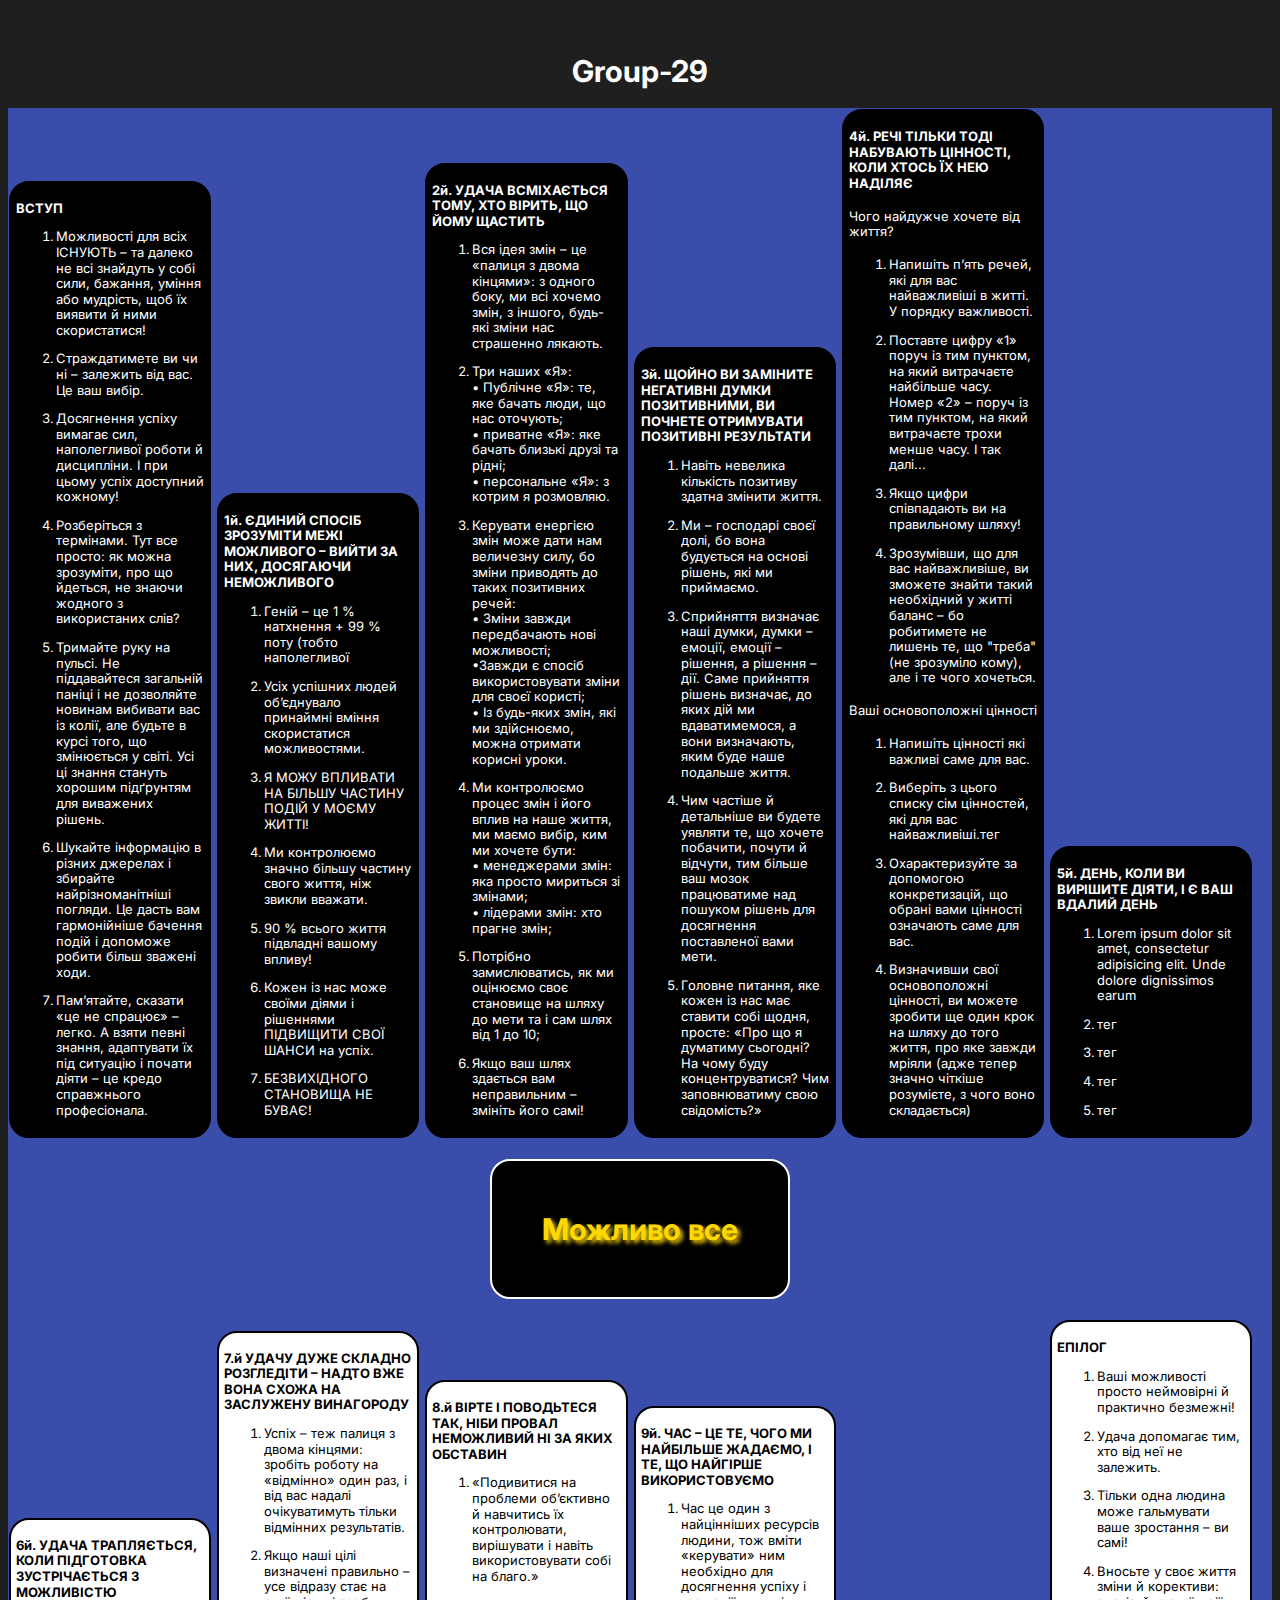
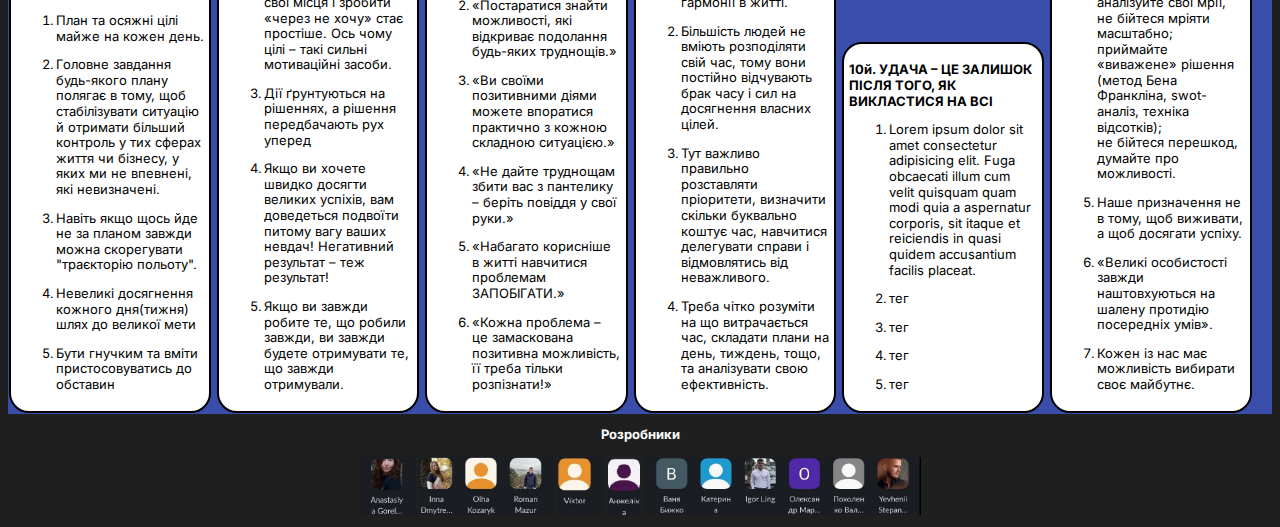
==== commit 68645cf0: "this is all" ====
--- a/index.html
+++ b/index.html
@@ -345,9 +345,11 @@
 <footer class="ftr">
     <h3>Розробники</h3>
     <div class="ftr-foto">
-    <img src="./images/1part.jpg" alt="розробники" width="250">
-    <img src="./images/2part.jpg" alt="розробники" width="135">
-    <img src="./images/3part.jpg" alt="розробники" width="297">
+    <img src="./images/1.jpg" alt="розробники" width="55">
+    <img src="./images/2.jpg" alt="розробники" width="135">
+    <img src="./images/3.jpg" alt="розробники" width="46">
+    <img src="./images/4.jpg" alt="розробники" width="32">
+    <img src="./images/5.jpg" alt="розробники" width="277">
 </div>
 </footer>
 </body>
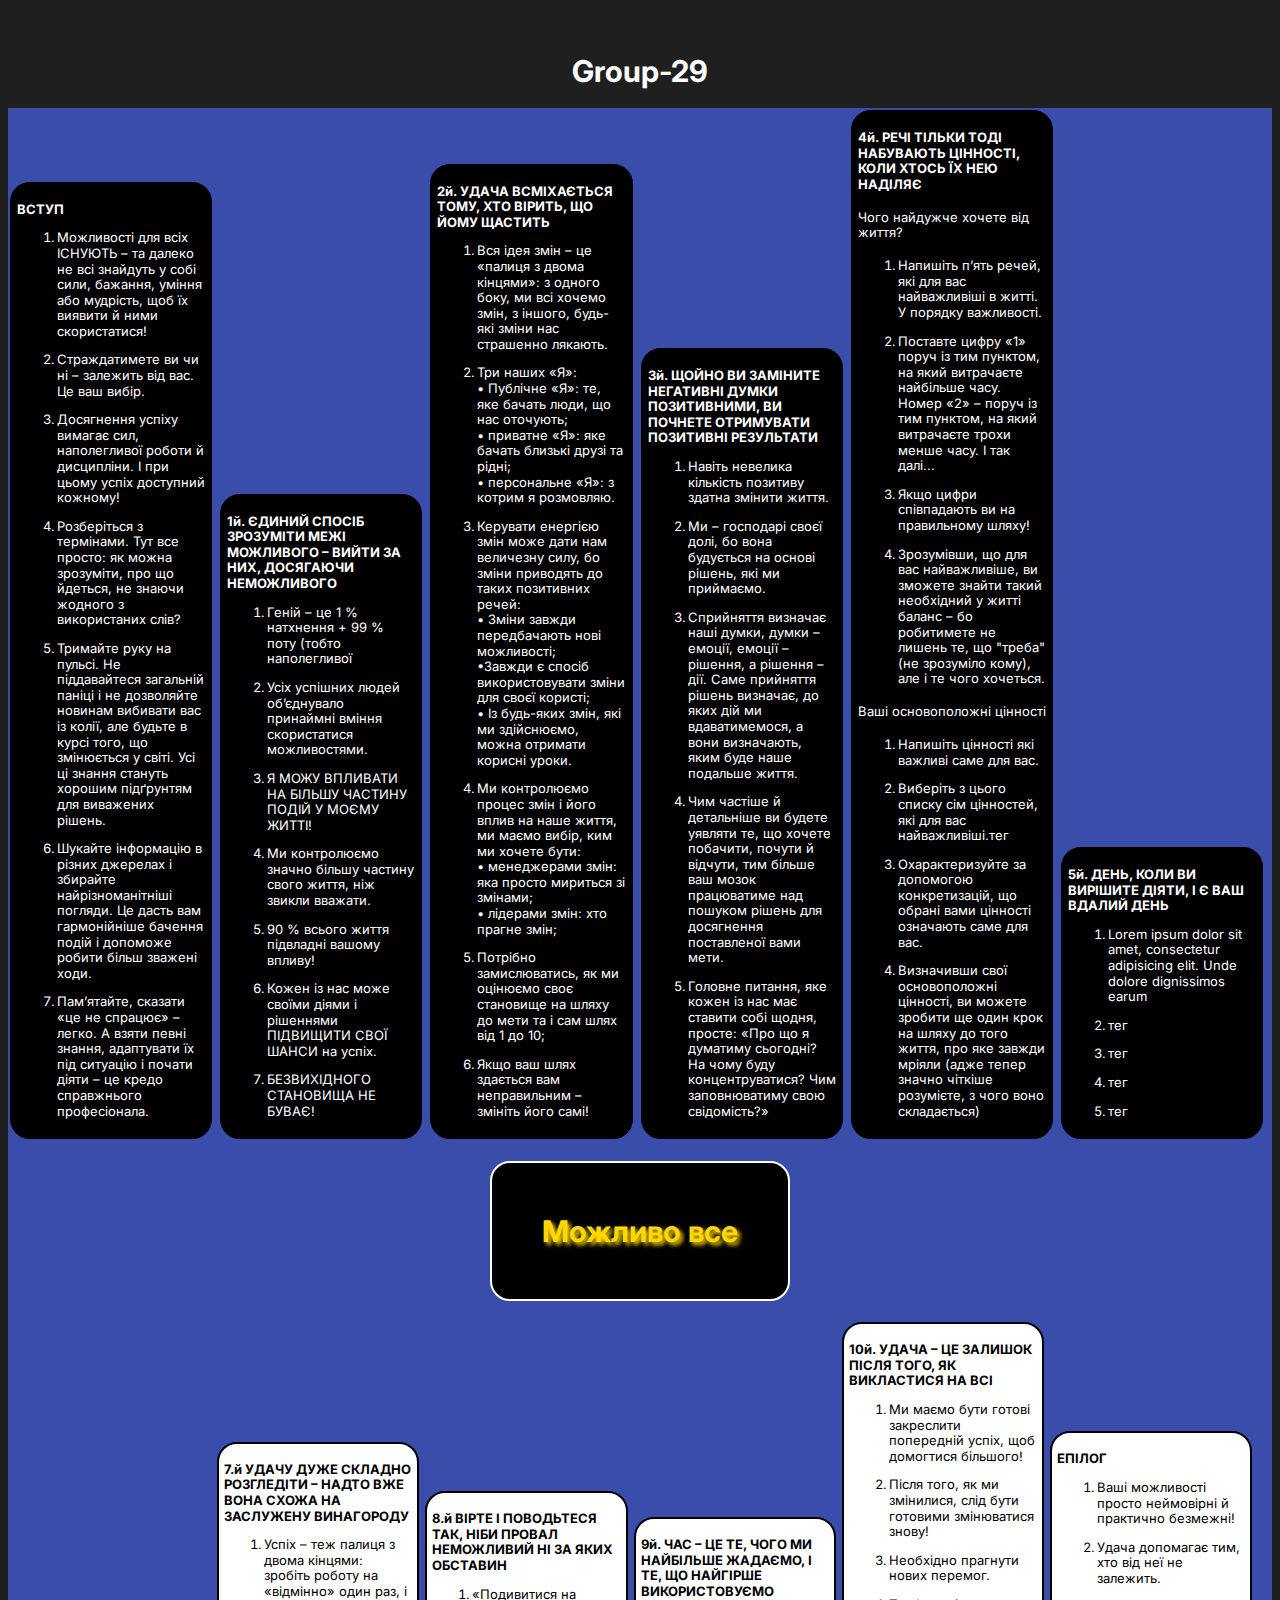
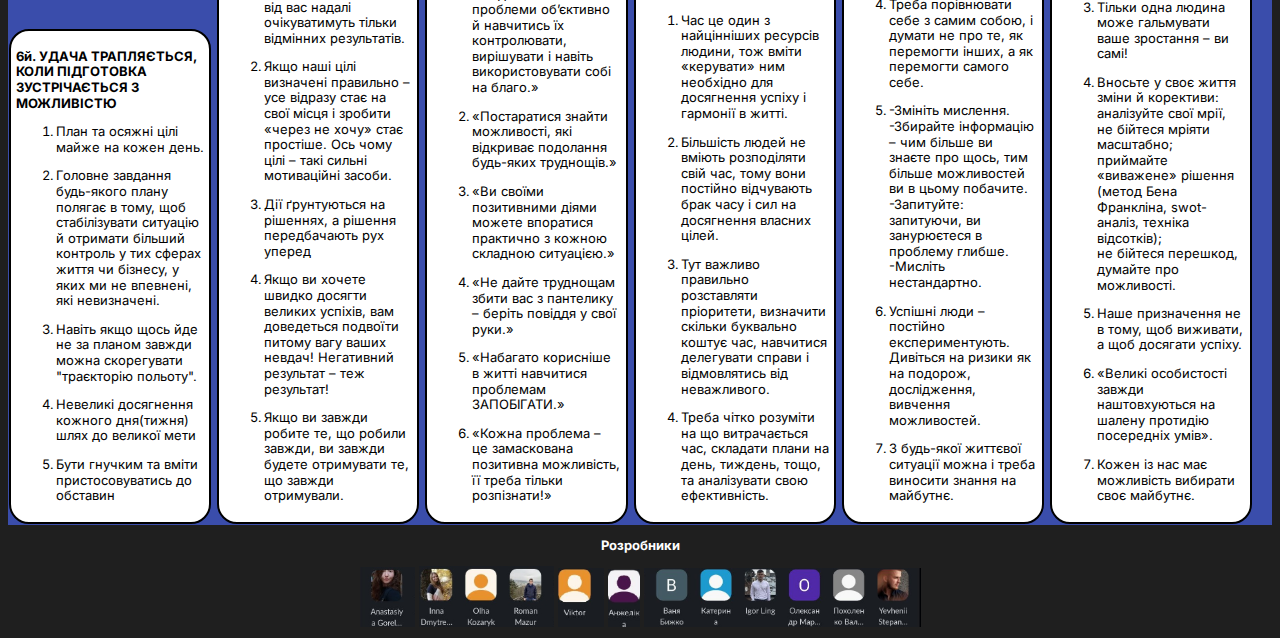
==== commit a0d2cdf9: "predposledniy" ====
--- a/index.html
+++ b/index.html
@@ -288,21 +288,28 @@
                     <h3>10й. УДАЧА – ЦЕ ЗАЛИШОК ПІСЛЯ ТОГО, ЯК ВИКЛАСТИСЯ НА ВСІ</h3>
                     <ol>
                         <li>
-                            <p>Lorem ipsum dolor sit amet consectetur adipisicing elit. Fuga obcaecati illum cum velit quisquam quam
-                                modi quia a aspernatur corporis, sit itaque et reiciendis in quasi quidem accusantium facilis placeat.
-                            </p>
-                        </li>
-                        <li>
-                            <p>тег</p>
-                        </li>
-                        <li>
-                            <p>тег</p>
-                        </li>
-                        <li>
-                            <p>тег</p>
-                        </li>
-                        <li>
-                            <p>тег</p>
+                            <p>Ми маємо бути готові закреслити попередній успіх, щоб домогтися більшого!</p>
+                        </li>
+                        <li>
+                            <p>Після того, як ми змінилися, слід бути готовими змінюватися знову!</p>
+                        </li>
+                        <li>
+                            <p>Необхідно прагнути нових перемог.</p>
+                        </li>
+                        <li>
+                            <p>Треба порівнювати себе з самим собою, і думати не про те, як перемогти інших, а як перемогти самого себе.</p>
+                        </li>
+                        <li>
+                            <p>-Змініть мислення.<br>
+                            -Збирайте інформацію – чим більше ви знаєте про щось, тим більше можливостей ви в цьому побачите.<br>
+                            -Запитуйте: запитуючи, ви занурюєтеся в проблему глибше.<br>
+                            -Мисліть нестандартно.</p>
+                        </li>
+                        <li>
+                            <p>Успішні люди – постійно експериментують. Дивіться на ризики як на подорож, дослідження, вивчення можливостей.</p>
+                        </li>
+                        <li>
+                            <p>З будь-якої життєвої ситуації можна і треба виносити знання на майбутнє.</p>
                         </li>
                     </ol>
                 </div>
--- a/CSS/styles.css
+++ b/CSS/styles.css
@@ -55,7 +55,7 @@
   border: 2px black solid;
   max-width: 16%;
   padding: 5px;
-  margin: 1px;
+  margin: 2px;
   border-radius: 20px;
   display: inline-block;
   color: #fff;
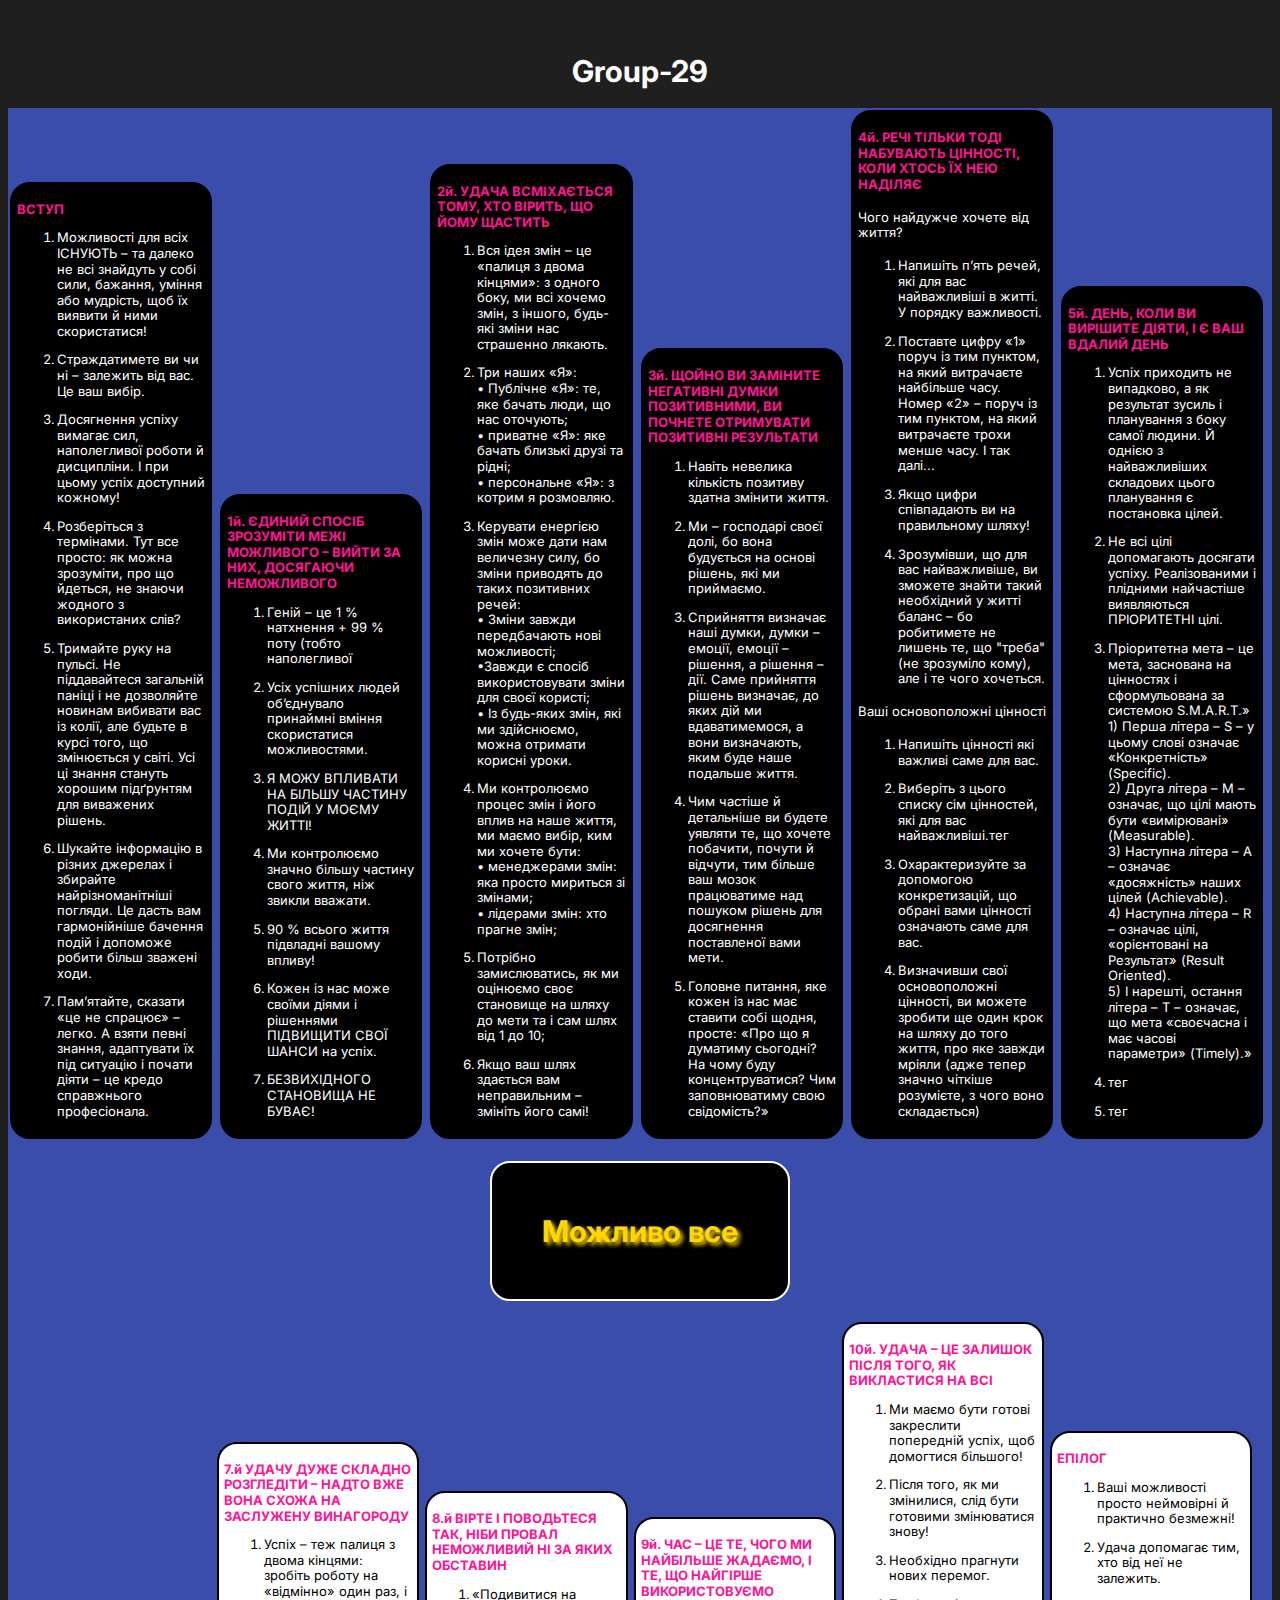
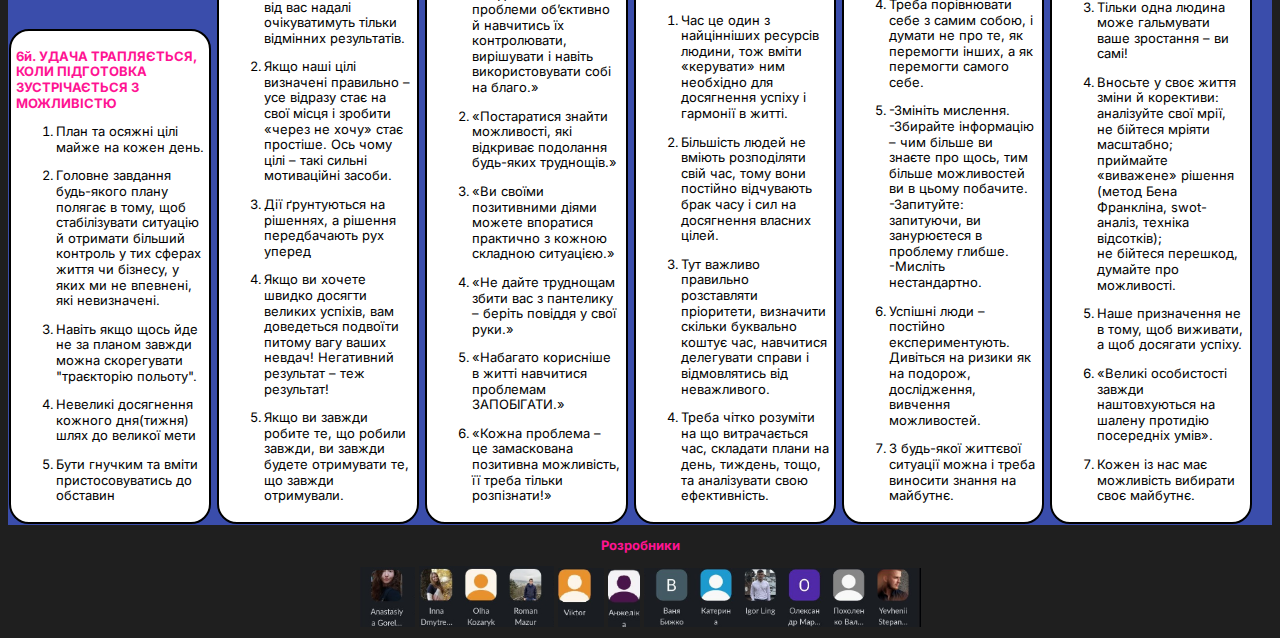
==== commit 983570a4: "thats all" ====
--- a/index.html
+++ b/index.html
@@ -174,13 +174,19 @@
             <h3>5й. ДЕНЬ, КОЛИ ВИ ВИРІШИТЕ ДІЯТИ, І Є ВАШ ВДАЛИЙ ДЕНЬ</h3>
             <ol>
                 <li>
-                    <p>Lorem ipsum dolor sit amet, consectetur adipisicing elit. Unde dolore dignissimos earum </p>
-                </li>
-                <li>
-                    <p>тег</p>
-                </li>
-                <li>
-                    <p>тег</p>
+                    <p>Успіх приходить не випадково, а як результат зусиль і планування з боку самої людини. Й однією з найважливіших складових
+                    цього планування є постановка цілей.</p>
+                </li>
+                <li>
+                    <p>Не всі цілі допомагають досягати успіху. Реалізованими і плідними найчастіше виявляються ПРІОРИТЕТНІ цілі.</p>
+                </li>
+                <li>
+                    <p>Пріоритетна мета – це мета, заснована на цінностях і сформульована за системою S.M.A.R.T.»<br>
+                    1) Перша літера – S – у цьому слові означає «Конкретність» (Specific).<br>
+                    2) Друга літера – М – означає, що цілі мають бути «вимірювані» (Measurable).<br>
+                    3) Наступна літера – А – означає «досяжність» наших цілей (Achievable).<br>
+                    4) Наступна літера – R – означає цілі, «орієнтовані на Результат» (Result Oriented).<br>
+                    5) І нарешті, остання літера – T – означає, що мета «своєчасна і має часові параметри» (Timely).»</p>
                 </li>
                 <li>
                     <p>тег</p>
--- a/CSS/styles.css
+++ b/CSS/styles.css
@@ -23,6 +23,7 @@
 h3 {
   font-weight: 700;
   font-size: 13px;
+  color: deeppink;
 }
 h4 {
   font-weight: 400;
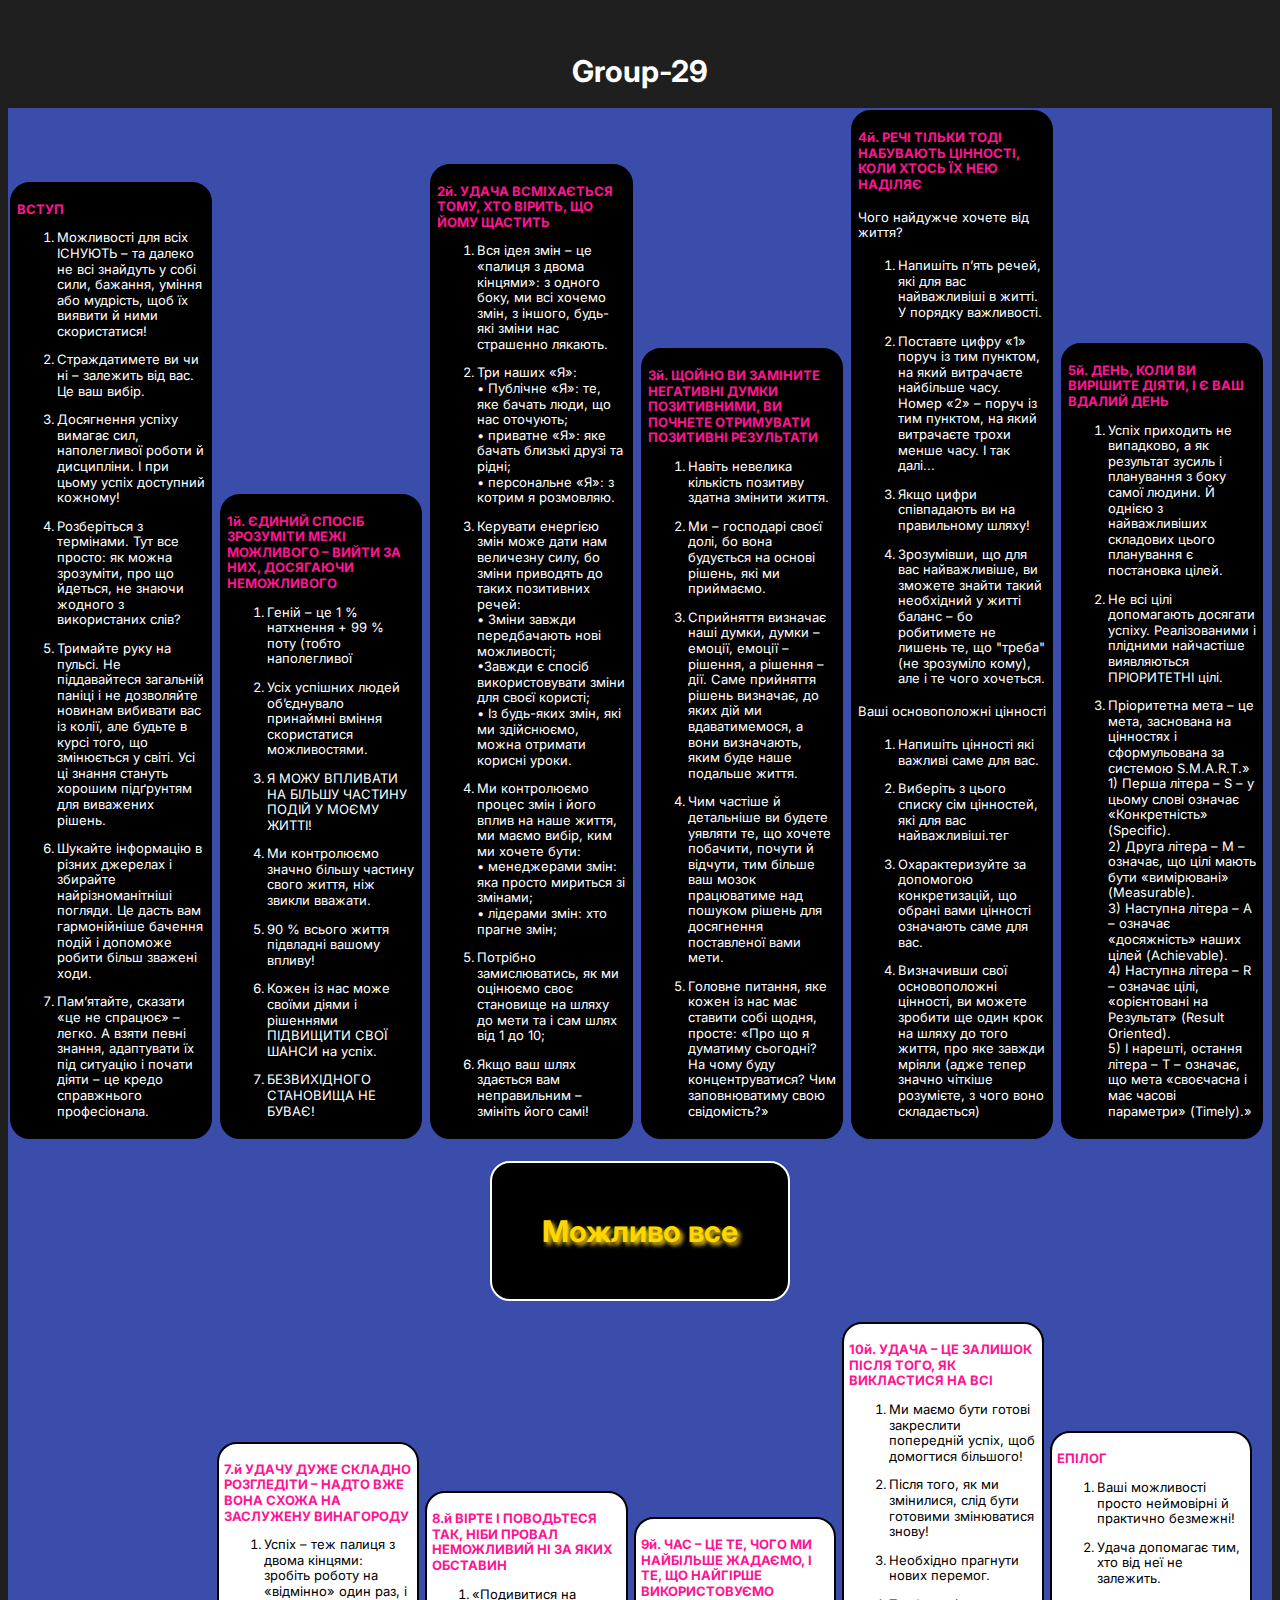
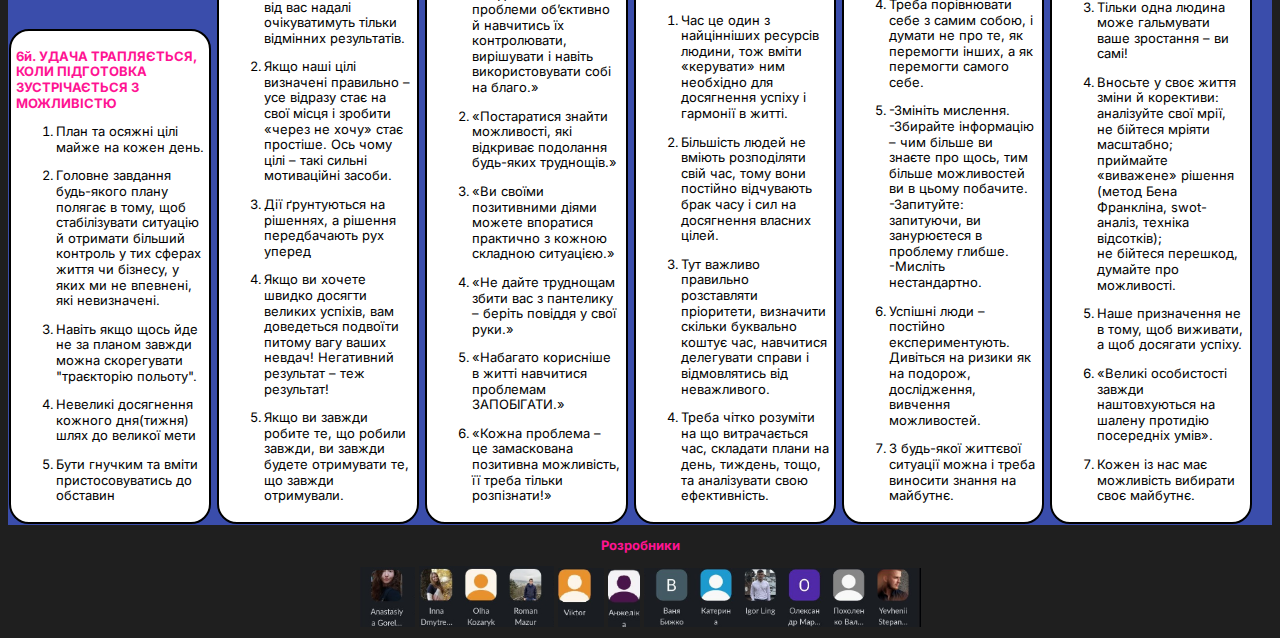
==== commit 399daf91: "thats all2" ====
--- a/index.html
+++ b/index.html
@@ -188,12 +188,7 @@
                     4) Наступна літера – R – означає цілі, «орієнтовані на Результат» (Result Oriented).<br>
                     5) І нарешті, остання літера – T – означає, що мета «своєчасна і має часові параметри» (Timely).»</p>
                 </li>
-                <li>
-                    <p>тег</p>
-                </li>
-                <li>
-                    <p>тег</p>
-                </li>
+                
             </ol>
         </div>
         </div>
